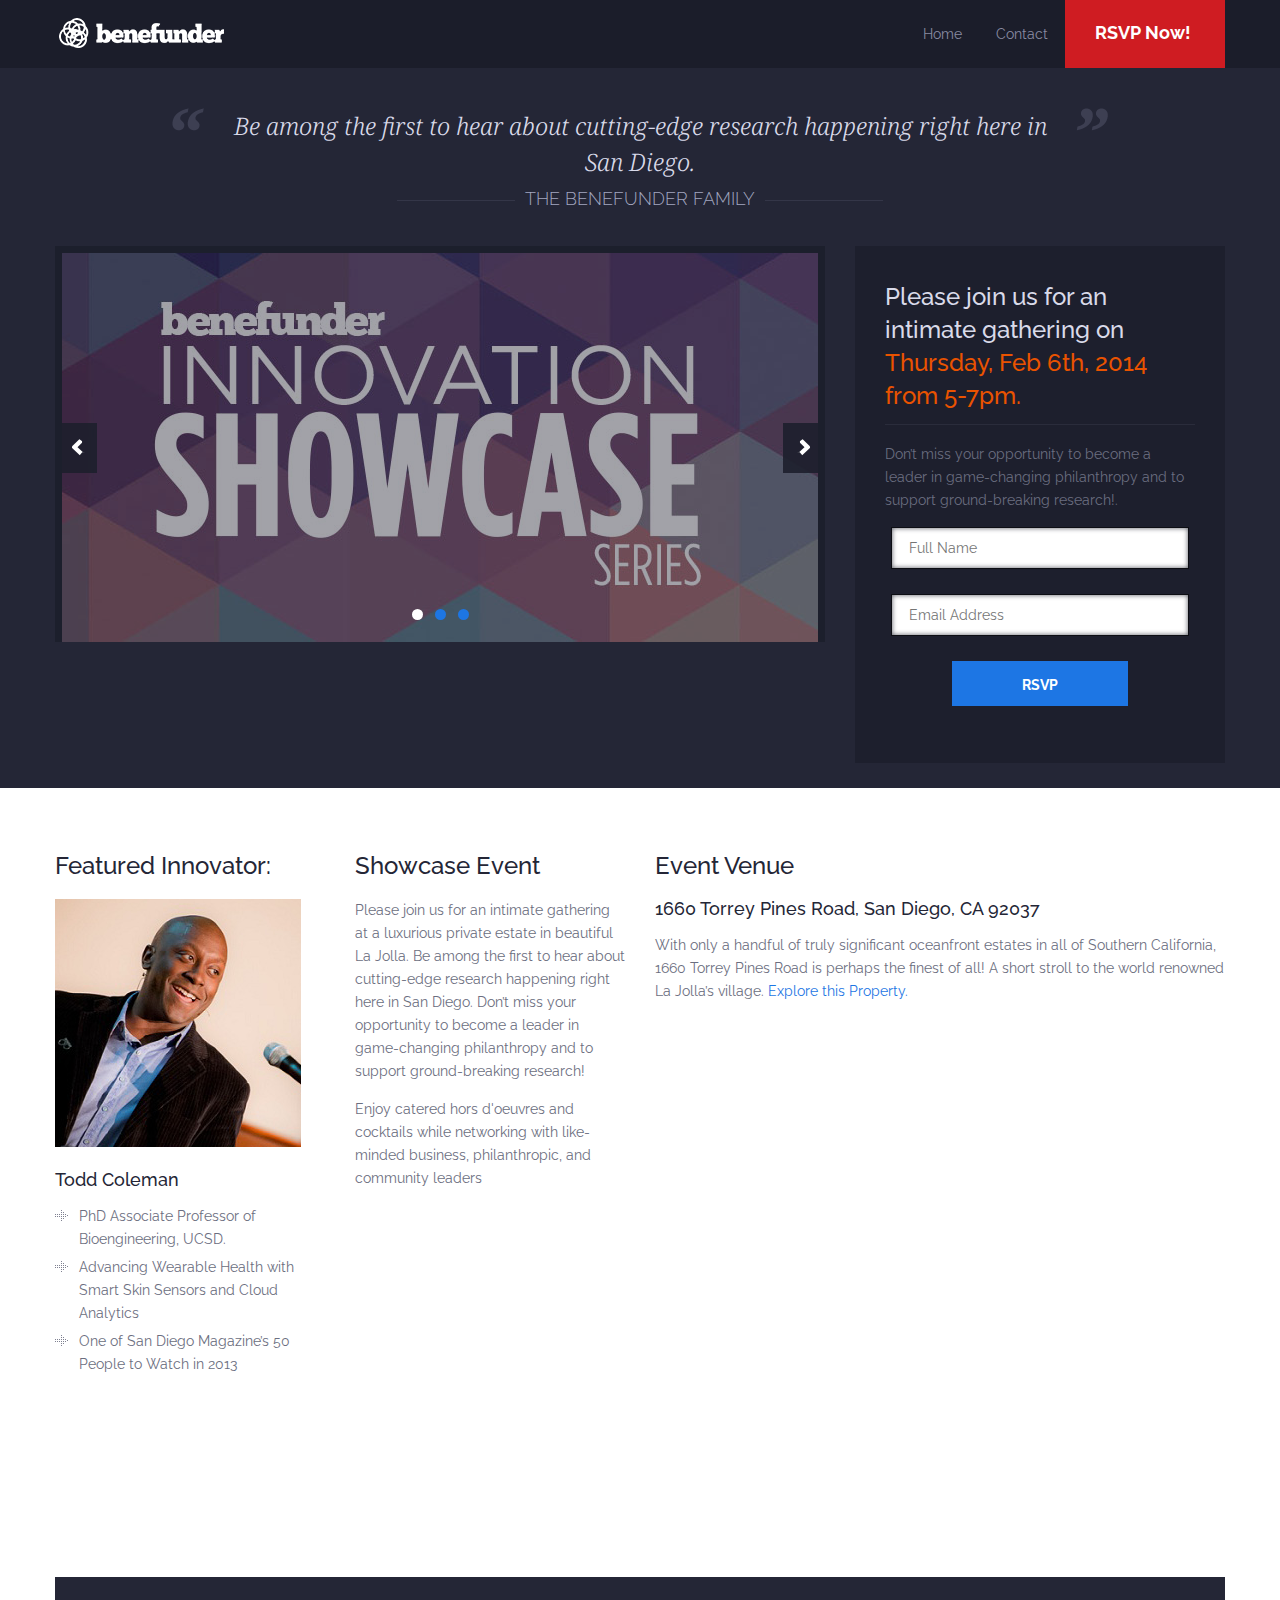
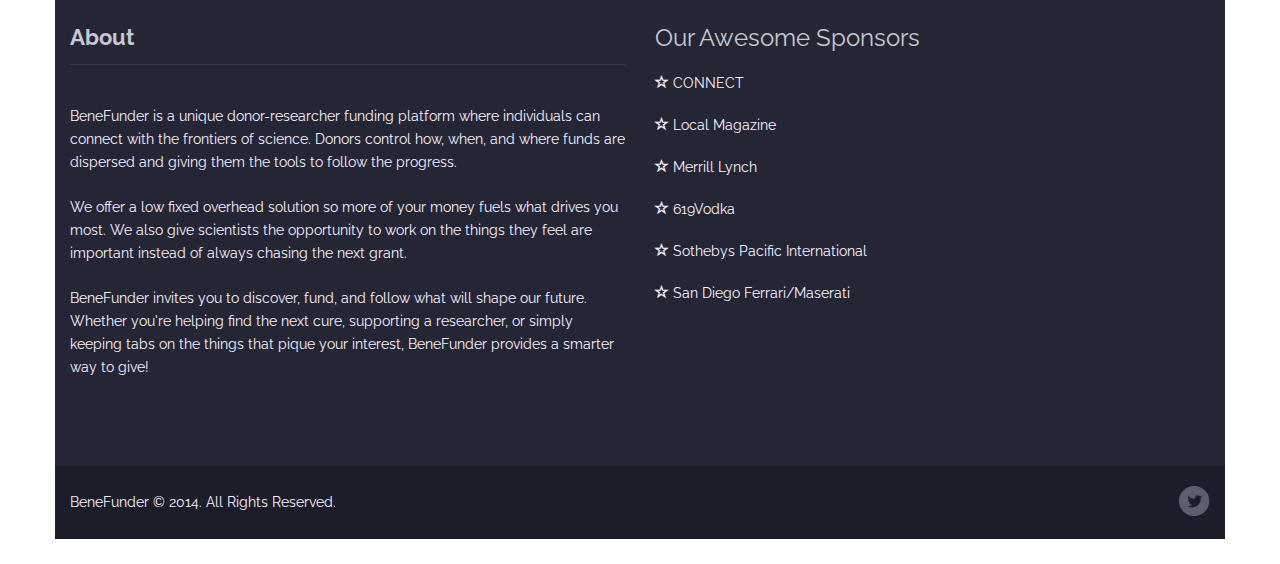
==== rsvp.html @ 26fd2d3f "1st version of Benefunder RSVP Site" ====
<!DOCTYPE html>
<!--[if lt IE 7]><html class="lt-ie9 lt-ie8 lt-ie7"> <![endif]-->
<!--[if IE 7]><html class="lt-ie9 lt-ie8"> <![endif]-->
<!--[if IE 8]> <html class="lt-ie9"> <![endif]-->
<!--[if gt IE 8]><!--> <html> <!--<![endif]-->
<head>
    <meta charset="utf-8">

    <title>Benefunder Events</title>

    <!-- Define a viewport to mobile devices to use - telling the browser to assume that the page is as wide as the device (width=device-width) and setting the initial page zoom level to be 1 (initial-scale=1.0) -->
    <meta name="viewport" content="width=device-width, initial-scale=1.0">

    <link rel="shortcut icon" href="images/favicon.png" />

    <!-- Google Web Font -->
    <link href='http://fonts.googleapis.com/css?family=Raleway' rel='stylesheet' type='text/css'>
    <link href='http://fonts.googleapis.com/css?family=Noto+Serif' rel='stylesheet' type='text/css'>

    <!-- Include the bootstrap stylesheet -->
    <!-- Please don't try to make any changes in bootstrap.css.You can use main.css for changes -->
    <link href="css/bootstrap.css" rel="stylesheet" media="all">

    <!-- Flexslider stylesheet -->
    <link href="js/flexslider/flexslider.css" rel="stylesheet" media="all">

    <!-- Pretty Photo stylesheet -->
    <link href="js/swipebox/swipebox.css" rel="stylesheet" media="all">

    <!-- Include the site main stylesheet -->
    <link href="css/main.css" rel="stylesheet" media="all">

    <!-- Include the site skin stylesheet -->
    <!-- Political press has 4 skins, but you can use only one of them -->
    <link href="css/skins/default.css" rel="stylesheet" media="all">

    <!--<link href="css/skins/dark-red.css" rel="stylesheet" media="all">
    <link href="css/skins/lighter-green.css" rel="stylesheet" media="all">
    <link href="css/skins/rich-blue.css" rel="stylesheet" media="all">-->


    <!-- HTML5 shim, for IE6-8 support of HTML5 elements -->
    <!--[if lt IE 9]>
    <script src="http://html5shim.googlecode.com/svn/trunk/html5.js"></script>
    <![endif]-->
</head>
<body>

<!--[if lt IE 7]>
<p class="chromeframe">You are using an <strong>outdated</strong> browser. Please <a href="http://browsehappy.com/">upgrade your browser</a> or <a href="http://www.google.com/chromeframe/?redirect=true">activate Google Chrome Frame</a> to improve your experience.</p>
<![endif]-->

<!-- Header Wrapper -->
<div class="header-wrapper">

    <!-- Start Header -->
    <header role="banner" class="header container">

        <div class="donate-now clearfix">
            <a target="_blank" title="Donate Now" href="#">RSVP Now!</a>
        </div>

        <!-- Start of Main Navigation -->
        <nav role="navigation" class="nav main-menu clearfix" id="nav">
            <div class="menu-main-menu-container">
                <ul class="clearfix" id="menu-main-menu">
                    <li class="current-menu-item current_page_item"><a href="index.html">Home</a></li>
                    <li><a href="contact.html">Contact</a></li>
                </ul>
            </div>
        </nav>

        <!-- End of Main Navigation -->

        <!-- Logo -->
        <div class="logo clearfix">
            <a href="index.html" title="Benefunder Events">
                <img alt="Benefunder" src="images/logo.png">
            </a>
        </div>

    </header><!-- End Header -->

</div><!-- End of header-wrapper -->

<!-- .header-bottom-wrapper -->
<div class="header-bottom-wrapper">
    <div class="container">

        <!-- .quote -->
        <div class="quote">
            <blockquote>
                <p>Be among the first to hear about cutting-edge research happening right here in San Diego.</p>
                <span class="author"><span class="line left"></span>The Benefunder Family<span class="line right"></span></span>
            </blockquote>
        </div>
        <!-- End of .quote -->

        <div class="row">
            <div class="col-lg-8 col-md-8 col-sm-12 home-flexslider variation-1">
                <!-- Slider -->
                <div class="flexslider">
                    <ul class="slides">

                        <li>
                            <a title="Innovation Showcase" href="#">
                                <img alt="Innovation Showcase Series" src="images/slide1.jpg" draggable="false">
                            </a>
                        </li>

                        <li>
                            <a title="Innovation Showcase" href="#">
                                <img alt="Innovation Showcase Event Speaker" src="images/slide2.jpg" draggable="false">
                            </a>
                        </li>

                        <li>
                            <a title="Innovation Showcased" href="#">
                                <img alt="Innovation Showcase Event Mixer" src="images/slide3.jpg" draggable="false">
                            </a>
                        </li>

                    </ul>

                </div><!-- End Slider -->
            </div>

            <div class="col-lg-4 col-md-4 col-sm-12 header-widget">

                <!-- wp-email-capture-widget -->
                <div class="wp-email-capture-widget">
                    <div class="slide_widget_inner">
                        <h3 class="title">Please join us for an intimate gathering on <span class="dateo"> Thursday, Feb 6th, 2014 from 5-7pm.</span></h3>
                        <div class="textwidget">
                            Don’t miss your opportunity to become a leader in game-changing philanthropy and to support ground-breaking research!.
                        </div>
                        <div class="wp-email-capture wp-email-capture-widget wp-email-capture-widget-worldwide" id="wp_email_capture">
                           <form class="contact-form" method="post" action="rsvp_form_handler.php">

							   <p>
		                           <input type="text" name="name" id="name" class="required" title="* Please provide your name" placeholder="Full Name">
		                           <input type="text" name="email" id="email" class="email required" title="* Please provide a valid email address" placeholder="Email Address">								   
		                           <input type="submit" value="RSVP" id="submit" class="pp-btn" name="submit">
		                           <input type="hidden" name="action" value="send_message">
		                           <input type="hidden" name="target" value="jchristopher@pushinginnovation.com">
                            </form>
						</p>
                        </div>
                    </div>
                </div><!-- eND OF .wp-email-capture-widget -->
            </div>
        </div>
    </div><!-- End of container -->
</div>

<!-- page-container -->
<div class="page-container container">

    <div class="row">
        <div class="col-lg-3 col-md-3 col-sm-3">
            <h3>Featured Innovator:</h3>
            <figure>
                <a title="Hello Todd!" href="#">
                    <img alt="todd_coleman"  src="images/todd.png">
                </a>
            </figure>
			<br>
		<h4>Todd Coleman</h4>	
            <div class="arrow-bullet-list">
                <ul>
                    <li>PhD Associate Professor of Bioengineering, UCSD.</li>
                    <li>Advancing Wearable Health with Smart Skin Sensors and Cloud Analytics</li>
                    <li>One of San Diego Magazine’s 50 People to Watch in 2013</li>
                </ul>
            </div>
        </div>

        <div class="col-lg-3 col-md-3 col-sm-3">
            <h3>Showcase Event</h3>
			<p>Please join us for an intimate gathering at a luxurious private estate in beautiful La Jolla. Be among the first to hear about cutting-edge research happening right here in San Diego. Don’t miss your opportunity to become a leader in game-changing philanthropy and to support ground-breaking research!</p>
            <p>Enjoy catered hors d'oeuvres and cocktails while networking with like-minded business, philanthropic, and community leaders</p>
        </div>

        <div class="col-lg-6 col-md-6 col-sm-6">
            <h3>Event Venue</h3>
			<h4>1660 Torrey Pines Road, San Diego, CA 92037</h4>
            <p>With only a handful of truly significant oceanfront estates in all of Southern California, 1660 Torrey Pines Road is perhaps the finest of all! A short stroll to the world renowned La Jolla’s village. <a title="1600TorreyPines" href="http://1660torreypinesroad.wordpress.com"> Explore this Property.</a></p>
			
<iframe src="https://www.google.com/maps/embed?pb=!1m14!1m8!1m3!1d3351.8617109800234!2d-117.26422600000001!3d32.848912999999996!3m2!1i1024!2i768!4f13.1!3m3!1m2!1s0x80dc01570ebc36a3%3A0xf17f5d5ecba01b36!2s1660+Torrey+Pines+Road%2C+San+Diego%2C+CA!5e0!3m2!1sen!2sus!4v1389993731850" width="600" height="450" frameborder="0" style="border:0"></iframe>
			
        </div>

    </div>




<!-- Footer -->
<footer role="contentinfo" class="footer">

    <div class="footer-top">

        <div class="container">

            <div class="row">

               <div class="col-lg-6 col-md-6 col-sm-6">

                    <!-- widget -->
                    <section class="widget widget_text" id="text-2">
                        <h3 class="title">About</h3>
                        <div class="textwidget">
                            <p>BeneFunder is a unique donor-researcher funding platform where individuals can connect with the frontiers of science. Donors control how, when, and where funds are dispersed and giving them the tools to follow the progress.</p>
<p>We offer a low fixed overhead solution so more of your money fuels what drives you most. We also give scientists the opportunity to work on the things they feel are important instead of always chasing the next grant.</p>
<p>BeneFunder invites you to discover, fund, and follow what will shape our future. Whether you're helping find the next cure, supporting a researcher, or simply keeping tabs on the things that pique your interest, BeneFunder provides a smarter way to give!</p>
                        </div>
                    </section>
                    <!-- End of .widget -->

                </div>
				
                <div class="col-lg-6 col-md-6 col-sm-6">
              <h3>Our Awesome Sponsors</h3>
                    <ul>
						<li class="spon"><span class="glyphicon glyphicon-star-empty"></span>&nbsp;CONNECT</li>
						<li class="spon"><span class="glyphicon glyphicon-star-empty"></span>&nbsp;Local Magazine</li>
						<li class="spon"><span class="glyphicon glyphicon-star-empty"></span>&nbsp;Merrill Lynch</li>
						<li class="spon"><span class="glyphicon glyphicon-star-empty"></span>&nbsp;619Vodka</li>
						<li class="spon"><span class="glyphicon glyphicon-star-empty"></span>&nbsp;Sothebys Pacific International</li>
						<li class="spon"><span class="glyphicon glyphicon-star-empty"></span>&nbsp;San Diego Ferrari/Maserati</li>
					</ul>
                </div>

 

            </div>

        </div>

    </div><!-- End of .footer-top -->

    <!-- footer-bottom -->
    <div class="footer-bottom">
        <div class="container">

                   <p class="copyright">BeneFunder &copy; 2014. All Rights Reserved.</p>

            <!-- Social Navigation -->
            <ul class="social-nav clearfix">
                <li class="twitter"><a href="#" target="_blank"></a></li>
            </ul>

        </div>
    </div><!-- End of .footer-bottom -->

</footer>
<!-- End of Footer -->

<!-- Respond.js to add IE8 support for media queries -->
<!--[if lt IE 9]>
<script src="js/respond.min.js"></script>
<![endif]-->

<script src="js/jquery.min.js"></script>
<script src="js/flexslider/jquery.flexslider-min.js"></script>
<script src="js/swipebox/jquery.swipebox.min.js"></script>
<script src="js/isotope/jquery.isotope.min.js"></script>
<script src="js/jquery.jcarousel.min.js"></script>
<script src="js/jquery.cycle2.min.js"></script>
<script src="js/jquery.validate.min.js"></script>
<script src="js/jquery.form.js"></script>
<script src="js/responsive-nav.min.js"></script>
<script src="js/bootstrap.min.js"></script>
<script src="js/jquery-twitterFetcher.js"></script>
<script src="js/custom.js"></script>




</body>

</html>
---- js/swipebox/swipebox.css ----
html.swipebox {
  overflow: hidden!important;
}

#swipebox-overlay img {
  border: none!important;
}

#swipebox-overlay {
  width: 100%;
  height: 100%;
  position: fixed;
  top: 0;
  left: 0;
  z-index: 99999!important;
  overflow: hidden;
  -webkit-user-select: none;
  -moz-user-select: none;
  user-select: none;
}

#swipebox-slider {
  height: 100%;
  left: 0;
  top: 0;
  width: 100%;
  white-space: nowrap;
  position: absolute;
  display: none;
}

#swipebox-slider .slide {
  background: url("img/loader.gif") no-repeat center center;
  height: 100%;
  width: 100%;
  line-height: 1px;
  text-align: center;
  display: inline-block;
}

#swipebox-slider .slide:before {
  content: "";
  display: inline-block;
  height: 50%;
  width: 1px;
  margin-right: -1px;
}

#swipebox-slider .slide img,
#swipebox-slider .slide .swipebox-video-container {
  display: inline-block;
  max-height: 100%;
  max-width: 100%;
  margin: 0;
  padding: 0;
  width: auto;
  height: auto;
  vertical-align: middle;
}

#swipebox-slider .slide .swipebox-video-container {
  background:none;
  max-width: 1140px;
  max-height: 100%;
  width: 100%;
  padding:5%;
  box-sizing: border-box;
  -webkit-box-sizing: border-box;
  -moz-box-sizing: border-box;
}


#swipebox-slider .slide .swipebox-video-container .swipebox-video{
  width: 100%;
  height: 0;
  padding-bottom: 56.25%;
  overflow: hidden;
  position: relative;
}

#swipebox-slider .slide .swipebox-video-container .swipebox-video iframe{
  width: 100%!important; 
  height: 100%!important;
  position: absolute;
  top: 0; left: 0;
}

#swipebox-action, #swipebox-caption {
  position: absolute;
  left: 0;
  z-index: 999;
  height: 50px;
  width: 100%;
}

#swipebox-action {
  bottom: -50px;
}
#swipebox-action.visible-bars {
  bottom: 0;
}

#swipebox-action.force-visible-bars {
  bottom: 0!important;
}

#swipebox-caption {
  top: -50px;
  text-align: center;
}
#swipebox-caption.visible-bars {
  top: 0;
}

#swipebox-caption.force-visible-bars {
  top: 0!important;
}

#swipebox-action #swipebox-prev, #swipebox-action #swipebox-next,
#swipebox-action #swipebox-close {
  background-image: url("img/icons.png");
  background-repeat: no-repeat;
  border: none!important;
  text-decoration: none!important;
  cursor: pointer;
  position: absolute;
  width: 50px;
  height: 50px;
  top: 0;
}

#swipebox-action #swipebox-close {
  background-position: 15px 12px;
  left: 40px;
}

#swipebox-action #swipebox-prev {
  background-position: -32px 13px;
  right: 100px;
}

#swipebox-action #swipebox-next {
  background-position: -78px 13px;
  right: 40px;
}

#swipebox-action #swipebox-prev.disabled,
#swipebox-action #swipebox-next.disabled {
  filter: progid:DXImageTransform.Microsoft.Alpha(Opacity=30);
  opacity: 0.3;
}

#swipebox-slider.rightSpring {
  -moz-animation: rightSpring 0.3s;
  -webkit-animation: rightSpring 0.3s;
}

#swipebox-slider.leftSpring {
  -moz-animation: leftSpring 0.3s;
  -webkit-animation: leftSpring 0.3s;
}

@-moz-keyframes rightSpring {
  0% {
    margin-left: 0px;
  }

  50% {
    margin-left: -30px;
  }

  100% {
    margin-left: 0px;
  }
}

@-moz-keyframes leftSpring {
  0% {
    margin-left: 0px;
  }

  50% {
    margin-left: 30px;
  }

  100% {
    margin-left: 0px;
  }
}

@-webkit-keyframes rightSpring {
  0% {
    margin-left: 0px;
  }

  50% {
    margin-left: -30px;
  }

  100% {
    margin-left: 0px;
  }
}

@-webkit-keyframes leftSpring {
  0% {
    margin-left: 0px;
  }

  50% {
    margin-left: 30px;
  }

  100% {
    margin-left: 0px;
  }
}

@media screen and (max-width: 800px) {
  #swipebox-action #swipebox-close {
    left: 0;
  }

  #swipebox-action #swipebox-prev {
    right: 60px;
  }

  #swipebox-action #swipebox-next {
    right: 0;
  }
}


/* Skin 
--------------------------*/
#swipebox-overlay {
  background: #0d0d0d;
}

#swipebox-action, #swipebox-caption {
  text-shadow: 1px 1px 1px black;
  background-color: #0d0d0d;
  background-image: -webkit-gradient(linear, 50% 0%, 50% 100%, color-stop(0%, #0d0d0d), color-stop(100%, #000000));
  background-image: -webkit-linear-gradient(#0d0d0d, #000000);
  background-image: -moz-linear-gradient(#0d0d0d, #000000);
  background-image: -o-linear-gradient(#0d0d0d, #000000);
  background-image: linear-gradient(#0d0d0d, #000000);
  filter: progid:DXImageTransform.Microsoft.Alpha(Opacity=95);
  opacity: 0.95;
}

#swipebox-action {
  border-top: 1px solid rgba(255, 255, 255, 0.2);
}

#swipebox-caption {
  border-bottom: 1px solid rgba(255, 255, 255, 0.2);
  color: white!important;
  font-size: 15px;
  line-height: 43px;
  font-family: Helvetica, Arial, sans-serif;
}
---- css/main.css ----
p.msg2u {
 color: #FAE607;
 font-weight: 200;
}


.selection_color {
  background: #1d76e4;
  color: #ffffff;
  text-shadow: none;
}
::-moz-selection {
  background: #1d76e4;
  color: #ffffff;
  text-shadow: none;
}
::selection {
  background: #1d76e4;
  color: #ffffff;
  text-shadow: none;
}
body {
  line-height: 23px;
  color: #6b6e80;
}
h1,
h2,
h3,
h4,
h5,
h6 {
  color: #242636;
  margin-top: 0;
}
h1 a,
h2 a,
h3 a,
h4 a,
h5 a,
h6 a {
  color: #242636;
}
h1 a:hover,
h2 a:hover,
h3 a:hover,
h4 a:hover,
h5 a:hover,
h6 a:hover {
  color: #1d76e4;
}
h1 span,
h2 span,
h3 span,
h4 span,
h5 span,
h6 span {
  color: #EA5300;
}
h1,
h2,
h3 {
  margin-bottom: 20px;
}
h4,
h5,
h6 {
  margin-bottom: 15px;
}
a {
  color: #1d76e4;
  text-decoration: none;
}
a:hover {
  text-decoration: none;
  color: #242636;
}
a:focus {
  outline: none;
}
ul,
ol {
  list-style: none;
  margin: 0;
  padding: 0;
}
p {
  margin-bottom: 15px;
}
/*-----------------------------------------------------------------------------------*/
/*  =WordPress Core
/*-----------------------------------------------------------------------------------*/
.alignnone {
  margin: 5px 20px 20px 0;
}
.aligncenter,
div.aligncenter {
  display: block;
  margin: 5px auto 5px auto;
}
.alignright {
  float: right;
  margin: 5px 0 20px 20px;
}
.alignleft {
  float: left;
  margin: 5px 20px 20px 0;
}
.aligncenter {
  display: block;
  margin: 5px auto 5px auto;
}
a img.alignright {
  float: right;
  margin: 5px 0 20px 20px;
}
a img.alignnone {
  margin: 5px 20px 20px 0;
}
a img.alignleft {
  float: left;
  margin: 5px 20px 20px 0;
}
a img.aligncenter {
  display: block;
  margin-left: auto;
  margin-right: auto;
}
.wp-caption {
  background: none;
  border: none;
  max-width: 96%;
  /* Image does not overflow the content area */

  padding: 0px;
  text-align: center;
}
.gallery-caption {
  font-size: 11px;
  line-height: 18px;
  padding: 5px 0;
}
.wp-caption.alignnone {
  margin: 5px 20px 20px 0;
}
.wp-caption.alignleft {
  margin: 5px 20px 20px 0;
}
.wp-caption.alignright {
  margin: 5px 0 20px 20px;
}
.wp-caption img {
  border: 0 none;
  height: auto;
  margin: 0;
  max-width: 98.5%;
  padding: 0;
  width: auto;
}
.wp-caption p.wp-caption-text {
  font-size: 12px;
  line-height: 18px;
  margin: 0;
  padding: 10px 8px;
}
.alert-wrapper {
  margin-bottom: 80px;
}
/*-----------------------------------------------------------------------------------*/
/*  wp Gallery
/*-----------------------------------------------------------------------------------*/
article #gallery-1 {
  margin-left: -15px;
  margin-right: -15px;
}
.gallery dl.gallery-item {
  padding-top: 0;
  padding-bottom: 0;
}
.gallery dl.gallery-item dt.gallery-icon {
  padding: 0;
}
.gallery dl.gallery-item dt.gallery-icon img {
  padding: 8px;
  border: none !important;
}
.gallery dl.gallery-item dd.gallery-caption {
  padding: 10px 0;
  text-align: justify;
}
.container-box-sizing .container {
  -webkit-box-sizing: content-box;
  -moz-box-sizing: content-box;
  box-sizing: content-box;
}
.pp-transition {
  -webkit-transition: all 500ms cubic-bezier(0.23, 1, 0.32, 1);
  -moz-transition: all 500ms cubic-bezier(0.23, 1, 0.32, 1);
  -ms-transition: all 500ms cubic-bezier(0.23, 1, 0.32, 1);
  -o-transition: all 500ms cubic-bezier(0.23, 1, 0.32, 1);
  transition: all 500ms cubic-bezier(0.23, 1, 0.32, 1);
  /* easeOutQuint */

  -webkit-transition-timing-function: cubic-bezier(0.23, 1, 0.32, 1);
  -moz-transition-timing-function: cubic-bezier(0.23, 1, 0.32, 1);
  -ms-transition-timing-function: cubic-bezier(0.23, 1, 0.32, 1);
  -o-transition-timing-function: cubic-bezier(0.23, 1, 0.32, 1);
  transition-timing-function: cubic-bezier(0.23, 1, 0.32, 1);
  /* easeOutQuint */

}
/*-----------------------------------------------------------------------------------*/
/*  Transition Effect
/*-----------------------------------------------------------------------------------*/
.pp-btn,
.trail-event-info .map-frame,
.main-menu ul li a,
.blog-items figure img,
.hentry img,
.gallery-item figure,
.donate-now a,
.home-flexslider .flex-direction-nav li a,
.wp-email-capture-widget input[type="submit"],
.sidebar figure img,
.listing-slider,
.listing-slider .flex-control-paging li a,
.flex-direction-nav a,
.post-video {
  -webkit-transition: all 500ms cubic-bezier(0.23, 1, 0.32, 1);
  -moz-transition: all 500ms cubic-bezier(0.23, 1, 0.32, 1);
  -ms-transition: all 500ms cubic-bezier(0.23, 1, 0.32, 1);
  -o-transition: all 500ms cubic-bezier(0.23, 1, 0.32, 1);
  transition: all 500ms cubic-bezier(0.23, 1, 0.32, 1);
  /* easeOutQuint */

  -webkit-transition-timing-function: cubic-bezier(0.23, 1, 0.32, 1);
  -moz-transition-timing-function: cubic-bezier(0.23, 1, 0.32, 1);
  -ms-transition-timing-function: cubic-bezier(0.23, 1, 0.32, 1);
  -o-transition-timing-function: cubic-bezier(0.23, 1, 0.32, 1);
  transition-timing-function: cubic-bezier(0.23, 1, 0.32, 1);
  /* easeOutQuint */

}
/*-----------------------------------------------------------------------------------*/
/*  Frame Color
/*-----------------------------------------------------------------------------------*/
.trail-event-info .map-frame,
img.candidate-image,
.hentry img,
.gallery-item figure,
.sidebar figure img,
.listing-slider,
.post-video {

}
.trail-event-info .map-frame:hover,
img.candidate-image:hover,
.hentry img:hover,
.gallery-item figure:hover,
.sidebar figure img:hover,
.listing-slider:hover,
.post-video:hover {
  background-color: #dfe0ea;
}
.blog-items figure img {
  background-color: #ffffff;
   width: 100%;
}
.blog-items figure img:hover {
  background-color: #c0c3d6;
}
/*-----------------------------------------------------------------------------------*/
/*  Pagination
/*-----------------------------------------------------------------------------------*/
.paginate-links,
.page-nav-btns,
.pages-nav,
.pagination {
  width: 100%;
  margin: 25px 0 0;
  text-align: center;
}
.paginate-links span,
.page-nav-btns span,
.pages-nav span,
.pagination span,
.paginate-links a,
.page-nav-btns a,
.pages-nav a,
.pagination a {
  display: inline-block;
  padding: 4px 12px;
  margin: 0 0 4px;
  background-color: #dbdde8;
  color: #9799a5;
}
.paginate-links span.current,
.page-nav-btns span.current,
.pages-nav span.current,
.pagination span.current,
.paginate-links a.current,
.page-nav-btns a.current,
.pages-nav a.current,
.pagination a.current,
.paginate-links span:hover,
.page-nav-btns span:hover,
.pages-nav span:hover,
.pagination span:hover,
.paginate-links a:hover,
.page-nav-btns a:hover,
.pages-nav a:hover,
.pagination a:hover {
  background-color: #1d76e4;
  color: #ffffff;
}
.page-nav-btns {
  text-align: left;
}
.page-nav-btns a {
  padding-top: 8px;
  padding-bottom: 8px;
}
/*-----------------------------------------------------------------------------------*/
/* Theme Buttons
/*-----------------------------------------------------------------------------------*/
.pp-btn {
  display: inline-block;
  padding: 8px 16px;
  color: #ffffff;
  font-size: 14px;
  font-family: 'Raleway', "Helvetica Neue", Helvetica, Arial, sans-serif;
  background-color: #1d76e4;
  border: none;
}
.pp-btn:hover,
.pp-btn.current {
  background-color: #242636;
  color: #ffffff;
}
.pp-btn:focus {
  outline: none;
}
.pp-btn.xs {
  padding: 5px 10px;
  font-size: 12px;
}
.pp-btn.sm {
  padding: 7px 13px;
  font-size: 14px;
}
.pp-btn.lg {
  padding: 12px 32px;
  font-size: 14px;
}
.pp-btn.grey {
  background-color: #aeadad;
}
.pp-btn.grey:hover {
  background-color: #626060;
}
.pp-btn.orange {
  background-color: #ec894d;
}
.pp-btn.orange:hover {
  background-color: #91400f;
}
input[type="password"],
input[type="text"],
textarea {
  height: 39px;
  padding-left: 10px;
  padding-right: 10px;
  border: 1px solid #dcdcdc;
}
input[type="password"]:focus,
input[type="text"]:focus,
textarea:focus {
  outline: none;
}
input[type="submit"] {
  -webkit-transition: all 500ms cubic-bezier(0.23, 1, 0.32, 1);
  -moz-transition: all 500ms cubic-bezier(0.23, 1, 0.32, 1);
  -ms-transition: all 500ms cubic-bezier(0.23, 1, 0.32, 1);
  -o-transition: all 500ms cubic-bezier(0.23, 1, 0.32, 1);
  transition: all 500ms cubic-bezier(0.23, 1, 0.32, 1);
  /* easeOutQuint */

  -webkit-transition-timing-function: cubic-bezier(0.23, 1, 0.32, 1);
  -moz-transition-timing-function: cubic-bezier(0.23, 1, 0.32, 1);
  -ms-transition-timing-function: cubic-bezier(0.23, 1, 0.32, 1);
  -o-transition-timing-function: cubic-bezier(0.23, 1, 0.32, 1);
  transition-timing-function: cubic-bezier(0.23, 1, 0.32, 1);
  /* easeOutQuint */

  display: inline-block;
  padding: 8px 16px;
  color: #ffffff;
  font-size: 14px;
  font-family: 'Raleway', "Helvetica Neue", Helvetica, Arial, sans-serif;
  background-color: #1d76e4;
  border: none;
}
input[type="submit"]:hover,
input[type="submit"].current {
  background-color: #242636;
  color: #ffffff;
}
input[type="submit"]:focus {
  outline: none;
}
/*-----------------------------------------------------------------------------------*/
/*  Widgets
/*-----------------------------------------------------------------------------------*/
.sidebar .widget .title + p {
  margin: -20px 0 30px;
}
.sidebar .widget .title + ul {
  margin-top: -10px;
}
.sidebar .widget ul li {
  background: url(../images/widget-list-bullet.png) no-repeat 7px 17px;
  border-bottom: 1px solid #dedede;
  padding: 11px 0 10px 20px;
}
.sidebar .widget ul li a {
  color: #242636;
}
.sidebar .widget ul li a:hover {
  color: #1d76e4;
}
.sidebar .widget ul li ul {
  padding: 11px 0 0 25px;
}
.sidebar .widget ul li ul li:first-child {
  padding-top: 11px;
  border-top: 1px solid #dedede;
}
.sidebar .widget ul li ul li:last-child {
  border-bottom: 0;
  padding-bottom: 0;
}
.widget {
  margin-bottom: 42px;
}
.widget .title {
  margin-bottom: 30px;
}
.widget ul {
  list-style: none;
  margin: 0;
}
.widget ul li {
  color: #242636;
}
.widget ul li ul li:last-child {
  border-bottom: 0;
  padding-bottom: 0;
}
.widget .listing-slider ul li {
  border: none;
  background-image: none;
  padding: 0;
}
.widget span,
.widget time {
  color: #9394a3;
}
.widget .author {
  color: #1d76e4;
}
.widget .author:hover {
  color: #242636;
}
/* Display Tweets Widget */
.widget_displaytweetswidget p {
  margin-top: 0 !important;
  margin-bottom: 25px;
  padding: 0 0 25px;
  border-bottom: 1px solid #dedede;
}
.widget_displaytweetswidget p .small {
  font-size: 14px;
  color: #1d76e4;
}
/* Search Form Widget */
.searchform {
  overflow: hidden;
}
.searchform #s,
.searchform #searchsubmit {
  height: 42px;
}
.searchform #s {
  float: left;
  width: 62%;
  padding: 10px 13px 10px;
  line-height: normal;
}





.searchform .screen-reader-text {
  display: none;
}
.searchform #searchsubmit {
  -webkit-transition: all 500ms cubic-bezier(0.23, 1, 0.32, 1);
  -moz-transition: all 500ms cubic-bezier(0.23, 1, 0.32, 1);
  -ms-transition: all 500ms cubic-bezier(0.23, 1, 0.32, 1);
  -o-transition: all 500ms cubic-bezier(0.23, 1, 0.32, 1);
  transition: all 500ms cubic-bezier(0.23, 1, 0.32, 1);
  /* easeOutQuint */

  -webkit-transition-timing-function: cubic-bezier(0.23, 1, 0.32, 1);
  -moz-transition-timing-function: cubic-bezier(0.23, 1, 0.32, 1);
  -ms-transition-timing-function: cubic-bezier(0.23, 1, 0.32, 1);
  -o-transition-timing-function: cubic-bezier(0.23, 1, 0.32, 1);
  transition-timing-function: cubic-bezier(0.23, 1, 0.32, 1);
  /* easeOutQuint */

  display: inline-block;
  padding: 8px 16px;
  color: #ffffff;
  font-size: 14px;
  font-family: 'Raleway', "Helvetica Neue", Helvetica, Arial, sans-serif;
  background-color: #1d76e4;
  border: none;
  float: right;
  width: 35.8%;
}
.searchform #searchsubmit:hover,
.searchform #searchsubmit.current {
  background-color: #242636;
  color: #ffffff;
}
.searchform #searchsubmit:focus {
  outline: none;
}
/* Events Widget */
.widget.events ul {
  margin-bottom: 22px;
}
.widget.events ul li {
  overflow: hidden;
  margin-bottom: 17px;
  padding: 0 0 17px ;
  border-bottom: 1px solid #e8e9ef;
  background-image: none;
}
.widget.events ul li:last-child {
  border-bottom: none;
}
.widget.events ul li h5 {
  margin: 0 0 4px;
  line-height: 20px;
}
.widget.events figure {
  float: left;
}
.widget.events figure img {
  width: 64px;
  height: 64px;
}
/* About Widget */
.widget.about h5 {
  margin: 0 0 22px;
  line-height: 20px;
}
.widget.about h5 a {
  font-size: 18px;
}
.widget.about h5 span {
  display: block;
  color: #afb1be;
  font-size: 12px;
  margin-top: 5px;
}
.widget.about figure {
  float: left;
  margin: 0 16px 13px 0;
}
.widget.about .detail {
  margin: 0 0 25px;
}
.widget.about .detail p {
  margin-bottom: 16px;
}
/* Testimonial Widget */
.testimonial-widget .top-quotes,
.testimonial-widget .bottom-quotes {
  height: 50px;
}
.testimonial-widget .top-quotes {
  background: url('../images/icon-quote-open-widget.png') 15px 17px no-repeat;
}
.testimonial-widget .bottom-quotes {
  background: url('../images/icon-quote-close-widget.png') 94% 0 no-repeat;
}
.testimonial-widget blockquote {
  margin: 0;
  padding: 0 ;
  border: 0;
  background-color: #f6f6f6;
}
.testimonial-widget blockquote p {
  font-size: 14px;
  line-height: 23px;
  padding: 0 35px;
}
.testimonial-widget blockquote strong {
  color: #242636;
  font-size: 14px;
  margin-left: 10px;
}
.footer .testimonial-widget {
  padding-bottom: 17px ;
}
/* Tabbed Widget */
.widget .tabbed .tabs {
  margin: 0;
  padding: 0;
}
.widget .tabbed .tabs li {
  float: left;
  margin: 0;
  padding: 0;
  list-style: none;
  padding: 14px 1px 10px;
  width: 31%;
  color: #717484;
  text-align: center;
  cursor: pointer;
  background-color: #f1f1f3;
  border-top: 1px solid #e2e2e9;
  border-left: 1px solid #e2e2e9;
  border-bottom: none;
  background-image: none;
}
.widget .tabbed .tabs li:last-child {
  border-right: 1px solid #e2e2e9;
}
.widget .tabbed .tabs li:hover,
.widget .tabbed .tabs li.current {
  color: #242636;
  background-color: #ffffff;
}
.widget .tabbed .tabs li.current {
  border-top: 3px solid #1d76e4;
  margin-bottom: -2px;
  padding-top: 13px;
}
.widget .tabbed .block {
  margin: 0;
  display: none;
}
.widget .tabbed .block.current {
  display: block;
  border: 1px solid #e2e2e9;
  padding: 25px 20px 0;
}
.widget .tabbed .widget-list li {
  margin: 0;
  padding: 0;
  list-style: none;
  background: none;
  overflow: hidden;
  margin-bottom: 20px;
  padding-bottom: 15px;
  border-bottom: 1px solid #e8e9ef;
}
.widget .tabbed .widget-list li:last-child {
  border-bottom: none;
}
.widget .tabbed .widget-list li h5 {
  margin: 0 0 4px;
  line-height: 20px;
}
.widget .tabbed .widget-list li figure {
  float: left;
}
.widget .tabbed .widget-list li figure img {
  width: 64px;
  height: 64px;
}
/* Wp Email Capture Widget */
.header-widget .wp-email-capture-widget .slide_widget_inner {
  background-color: #1d1f2c;
  background-color: rgba(29, 31, 44, 0.9);
  min-height: 332px;
  height: auto !important;
  height: 332px;
}
.header-widget .wp-email-capture-widget .wp-email-capture-label.wp-email-capture-name-label,
.header-widget .wp-email-capture-widget .wp-email-capture-label.wp-email-capture-email-label {
  display: block;
}
.header-widget .wp-email-capture-widget input.error {
  border-color: red ;
  -webkit-box-shadow: inset 0 0 5px red;
  -moz-box-shadow: inset 0 0 5px red;
  box-shadow: inset 0 0 5px red;
}
.wp-email-capture-widget label.error {
  display: none !important;
}
.wp-email-capture-widget form {
  margin-bottom: 0;
  padding: 0 6px;
}
.wp-email-capture-widget .slide_widget_inner {
  padding: 14px 20px 0;
}
.wp-email-capture-widget .title {
  font-size: 20px;
  color: #d9dae9;
  border-bottom: 1px solid #2a2c3b;
  padding-bottom: 12px;
  margin-top: 10px ;
  margin-bottom: 10px;
  line-height: 28px;
}
.wp-email-capture-widget p,
.wp-email-capture-widget .textwidget {
  color: FDF3FF;
  font-size: 14px;
  margin-bottom: 15px;
}
.wp-email-capture-widget input[type="text"] {
  color: #a3a4b2;
  padding: 0 17px;
  height: 38px;
  width: 100%;
  font-size: 14px;
  border: 1px solid #0d0e14 ;
  -webkit-box-shadow: inset 0 0 5px rgba(29, 31, 44, 0.75);
  -moz-box-shadow: inset 0 0 5px rgba(29, 31, 44, 0.75);
  box-shadow: inset 0 0 5px rgba(29, 31, 44, 0.75);
  margin-bottom: 20px;
}
.wp-email-capture-widget input[type="submit"] {
  border: none;
  background-color: #1d76e4;
  color: #ffffff;
  font-size: 14px;
  font-weight: bold;
  margin: 0 auto;
  padding: 14px 14px 11px;
  -webkit-padding-before: 13px;
  -webkit-padding-after: 9px;
  display: block;
  width: 59%;
}
.wp-email-capture-widget input[type="submit"]:hover {
  background-color: #030d19;
}
.sidebar .wp-email-capture-widget form,
.sidebar .wp-email-capture-widget .slide_widget_inner {
  padding: 0;
}
.sidebar .wp-email-capture-widget .title {
  border-color: #DCDCDC;
  color: #242636;
}
.sidebar .wp-email-capture-widget input[type="text"] {
  border-color: #DCDCDC ;
  box-shadow: none;
}
/* Wp Calendar Widget */
#wp-calendar {
  width: 100%;
}
#wp-calendar caption {
  margin: 11px 0 30px;
  text-align: left;
  font-size: 24px;
  line-height: 30px;
  color: #242636;
  font-weight: 500;
}
#wp-calendar thead th {
  color: #ffffff;
  border: 1px solid #DCDCDC;
  text-align: center;
  padding: 10px  4px;
  background: #242636;
}
#wp-calendar tbody {
  color: #ffffff;
}
#wp-calendar tbody td {
  background: #1d76e4;
  border: 1px solid #ffffff;
  text-align: center;
  padding: 10px  4px;
}
#wp-calendar tbody td#today,
#wp-calendar tbody td:hover {
  background: #242636;
}
#wp-calendar tbody td a {
  color: #ffffff;
}
#wp-calendar tbody .pad {
  background: none;
}
.footer #wp-calendar caption {
  color: #c8c9d0;
}
.footer #wp-calendar thead th {
  border-color: #36384C;
}
.footer #wp-calendar tbody td {
  border-color: #36384C;
}
/* Tag Cloud Widget */
.widget .tagcloud {
  overflow: hidden;
}
.widget .tagcloud a {
  display: block;
  float: left;
  padding: 7px 15px;
  color: #ffffff;
  background-color: #1d76e4;
  font-size: 14px;
  margin: 1px;
  text-decoration: none;
}
.widget .tagcloud a:hover {
  background: #242636;
}
/*-----------------------------------------------------------------------------------*/
/*  Layouts
/*-----------------------------------------------------------------------------------*/
.page-container {
  padding: 65px 0 0;
  margin-bottom: 25px;
}
.main figure {
  margin: 0;
}
.sidebar figure {
  margin: 0 13px 0 0;
}
.sidebar figure img {
  padding: 3px;
}
/*-----------------------------------------------------------------------------------*/
/*  Header
/*-----------------------------------------------------------------------------------*/
.header-bottom-wrapper {
  background: url("../images/world-map.png") #242636 no-repeat center top;
  padding-top: 40px;
  padding-bottom: 25px;
}
.header-bottom-wrapper .container {
  -webkit-box-sizing: content-box;
  -moz-box-sizing: content-box;
  box-sizing: content-box;
}
.header-wrapper {
  background-color: #1b1d2a;
}
.header.container {
  padding: 0;
  position: relative;
}
/*-----------------------------------------------------------------------------------*/
/*  Logo
/*-----------------------------------------------------------------------------------*/
.logo {
  float: left;
  margin-top: 3px;
  text-align: center;
}
.logo a,
.logo img {
  display: inline-block;
  max-width: 100%;
}
.logo h2 {
  margin: 15px  0;
  font-size: 30px;
  line-height: 30px;
  font-weight: normal;
}
.logo h2 a {
  color: #ffffff;
  text-decoration: none;
}
/*-----------------------------------------------------------------------------------*/
/*  Tag line
/*-----------------------------------------------------------------------------------*/
.tag-line {
  text-align: center;
  display: block;
}
/*-----------------------------------------------------------------------------------*/
/*  Donate Now btn
/*-----------------------------------------------------------------------------------*/
.donate-now {
  float: right;
  text-align: center;
}
.donate-now a {
  display: inline-block;
  font-size: 18px;
  line-height: 24px;
  font-weight: bold;
  color: #ffffff;
  background-color: #cf1c22 ;
  padding: 21px 24px 23px 20px;
}
.donate-now a:hover {
  color: #ffffff;
  background-color: #b9191e;
}
/*-----------------------------------------------------------------------------------*/
/*  Main Nav
/*-----------------------------------------------------------------------------------*/
.main-menu {
  float: right;
}
.main-menu ul {
  list-style: none;
  padding: 0;
  margin: 0;
}
.main-menu ul li {
  float: left;
  position: relative;
  margin: 0;
  padding: 0;
}
.main-menu ul li:hover > a {
  color: #ffffff;
  background-color: #0f101a;
}
.main-menu ul li:hover > ul {
  display: block;
}
.main-menu ul li a {
  display: inline-block;
  font-size: 14px;
  color: #898ba2;
  text-decoration: none;
  margin: 0 ;
  padding: 23px 15px 22px;
}
.main-menu ul li a:focus {
  outline: none;
}
.main-menu ul li ul {
  display: none;
  position: absolute;
  top: 68px;
  left: 0;
  z-index: 888;
  width: 202px;
  padding: 0;
  background-color: #1b1d2a;
  -webkit-box-shadow: 0 1px 5px rgba(15, 16, 26, 0.5);
  -moz-box-shadow: 0 1px 5px rgba(15, 16, 26, 0.5);
  box-shadow: 0 1px 5px rgba(15, 16, 26, 0.5);
}
.main-menu ul li ul li {
  float: none;
}
.main-menu ul li ul li a {
  display: block;
  padding: 12px 16px;
  border-bottom: 1px solid #181a2a;
}
.main-menu ul li ul li ul {
  top: 0px;
  left: 202px;
}
/*-----------------------------------------------------------------------------------*/
/*  Header Testimonial
/*-----------------------------------------------------------------------------------*/
.quote {
  width: 80%;
  margin: 0 auto 36px;
}
.quote blockquote {
  border-left: none;
  padding: 0 40px 0;
  text-align: center;
  background: url('../images/icon-quote-open.png') left top no-repeat;
  margin: 0 ;
}
.quote blockquote p {
  color: #d9dae9;
  font-family: 'Noto Serif', Georgia, "Times New Roman", Times, serif;
  font-style: italic;
  font-size: 24px;
  line-height: 36px;
  margin-bottom: 7px;
  padding-right: 40px;
  margin-right: -40px;
  background: url('../images/icon-quote-close.png') right top no-repeat;
}
.quote blockquote .author {
  display: block;
  font-family: 'Raleway', "Helvetica Neue", Helvetica, Arial, sans-serif;
  font-size: 18px;
  font-weight: 300;
  color: #a3a6c0;
  text-transform: uppercase;
}
.quote blockquote .line {
  vertical-align: middle;
  display: inline-block;
  height: 1px;
  width: 13.76068%;
  background: #343648;
}
.quote blockquote .line.left {
  margin-right: 10px ;
}
.quote blockquote .line.right {
  margin-left: 10px ;
}
/*-----------------------------------------------------------------------------------*/
/*  Slider
/*-----------------------------------------------------------------------------------*/
.lt-ie9 .home-flexslider .flex-direction-nav li a {
  background: url(../images/slider-nav.png) #1d1f2c no-repeat;
}
.lt-ie9 .header-widget .wp-email-capture-widget .slide_widget_inner,
.lt-ie9 .home-flexslider .flexslider,
.lt-ie9 .home-flexslider.variation-2 .slide-description,
.lt-ie9 .home-flexslider.variation-3 .slide-description {
  background-color: #1d1f2c;
}
.flex-control-paging li a {
  background: #1d76e4;
  box-shadow: none;
  z-index: 1600;
}
.flex-control-paging li a:hover,
.flex-control-paging li a.flex-active {
  background: #ffffff;
}
/*-----------------------------------------------------------------------------------*/
/*  Home FlexSlider
/*-----------------------------------------------------------------------------------*/
.home-flexslider .flexslider {
  border: 7px solid #1d1f2c;
  border: 7px solid rgba(29, 31, 44, 0.9);
  background-color: rgba(29, 31, 44, 0.9);
  width: auto;
  height: auto;
  margin: auto;
  position: relative;
}
.home-flexslider .flexslider .slides {
  overflow: hidden;
}
.home-flexslider .flexslider img {
  width: 100%;
  display: block;
}
.home-flexslider .flex-control-paging {
  bottom: 10px;
}
.home-flexslider .flex-direction-nav li a {
  display: block;
  text-indent: -999em;
  width: 35px;
  height: 50px;
  position: absolute;
  top: 50%;
  margin-top: -25px;
  z-index: 150;
  cursor: pointer;
  background: url(../images/slider-nav.png) rgba(29, 31, 44, 0.9) no-repeat;
}
.home-flexslider .flex-direction-nav li a:hover {
  background-color: #1d76e4;
}
.home-flexslider .flex-direction-nav li a.flex-next {
  background-position: -70px center;
  right: 0;
}
.home-flexslider .flex-direction-nav li a.flex-prev {
  background-position: 9px center ;
  left: 0;
}
.home-flexslider.variation-2 {
  background-color: rgba(29, 31, 44, 0.9);
}
.home-flexslider.variation-2 .flex-control-nav {
  width: 65.4%;
}
.home-flexslider.variation-2 .slide-image {
  width: 65.4%;
  float: left;
}
.home-flexslider.variation-2 .slide-description {
  width: 34.6%;
  padding: 0 4% 0 2.5%;
  float: right;
}
.home-flexslider.variation-2 .slide-description .title {
  color: #d9dae9;
  font-size: 24px;
  line-height: 36px;
  margin: 10px 0;
}
.home-flexslider.variation-2 .slide-description p {
  color: #7b7c91;
  font-size: 14px;
  line-height: 22px;
  margin-bottom: 15px;
}
.home-flexslider.variation-3 .slide-description {
  background-color: rgba(29, 31, 44, 0.9);
  position: absolute;
  top: 20.5%;
  left: 63px;
  width: 45%;
  padding: 7px 28px 0;
}
.home-flexslider.variation-3 .slide-description .title {
  color: #d9dae9;
  font-size: 24px;
  line-height: 30px;
  margin-top: 20px;
  margin-bottom: 10px;
  font-weight: bold;
}
.home-flexslider.variation-3 .slide-description p {
  color: #d9dae9;
  font-size: 14px;
  line-height: 24px;
  margin-bottom: 0;
}
.home-flexslider.variation-3 .slide-description .pp-btn.lg {
  float: right;
  margin-right: -28px;
}
/*-----------------------------------------------------------------------------------*/
/*  Page Head
/*-----------------------------------------------------------------------------------*/
.page-head {
  padding-top: 15px;
  padding-bottom: 60px;
}
.page-title {
  color: #ffffff;
  font-size: 30px;
  font-weight: 300;
  margin: 10px 0;
}
/*-----------------------------------------------------------------------------------*/
/* Footer
/*-----------------------------------------------------------------------------------*/
.footer-top {
  margin-top: 102px;
  padding: 48px 0 30px;
}
.footer {
  color: #6b6e80;
  font-size: 14px;
  line-height: 23px;
  background: url("../images/world-map.png") #242636 no-repeat center top;
  padding-top: 40px;
  padding-top: 0;
}
.footer .container {
  -webkit-box-sizing: content-box;
  -moz-box-sizing: content-box;
  box-sizing: content-box;
}
.footer a {
  color: #6b6e80;
}
.footer a:hover {
  color: #dedfe2;
}
.footer .widget {
  margin-bottom: 35px;
}
.footer .widget ul li {
  font-size: 14px;
  line-height: 23px;
  padding: 0 0 0 28px;
  background: url('../images/list-bullet.png') no-repeat left 2px;
}
.footer .widget ul li:hover {
  background-position: left -982px;
}
.footer .widget ul li a {
  color: #6b6e80;
}
.footer .widget ul li a:hover {
  color: #dedfe2;
}
.footer .widget ul li ul li {
  margin-top: 19px;
}
.footer .title,
.footer h1,
.footer h2,
.footer h3,
.footer h4,
.footer h5,
.footer h6 {
  color: #c8c9d0;
  font-weight: normal;
}
.footer .title {
  font-size: 22px;
  line-height: 24px;
  font-weight: bold;
  border-bottom: 1px solid #36384c;
  padding-bottom: 15px;
  margin-bottom: 40px;
}
.footer p,
.footer ul li {
  color: #FDF3FF;
  margin-bottom: 19px;
}
.footer p {
  margin-bottom: 22px;
}
.footer address {
  margin-bottom: 30px;
}
.footer .widget_displaytweetswidget p {
  margin-bottom: 19px;
  border-bottom: none;
  padding-bottom: 0;
}
.footer .widget_displaytweetswidget p a {
  color: #77a4e2;
}
.footer .widget_displaytweetswidget p a:hover {
  color: #dedfe2;
}
.footer .widget_displaytweetswidget small {
  font-size: 12px;
  color: #545872;
}
.widget.contact-us .contacts-list li {
  padding-left: 32px;
}
.widget.contact-us .contacts-list li.email {
  background: url('../images/icon-mail.png') no-repeat left 0px;
  margin-bottom: 12px;
}
.widget.contact-us .contacts-list li.phone {
  background: url('../images/icon-phone.png') no-repeat left 2px;
}
form.newsletter label {
  color: #c8c9d0;
  font-size: 18px;
  margin-bottom: 18px;
  display: block;
}
form.newsletter input[type="text"] {
  float: left;
  background-color: #1b1d2a;
  color: #6b6e80;
  border: none;
  font-size: 12px;
  padding-left: 13px ;
  padding-right: 13px ;
  width: 80%;
  margin-bottom: 20px;
}
form.newsletter input[type="submit"] {
  float: left;
  font-weight: bold;
  padding: 0;
  text-align: center;
  height: 38px;
  width: 20%;
}
form.newsletter input[type="submit"]:hover {
  background-color: #030d19;
}
.footer-bottom {
  background-color: #1b1d2a;
  padding: 20px 0 10px;
}
.footer-bottom .copyright {
  float: left;
  font-size: 14px;
  margin: 5px 0 15px;
}
.footer-bottom .social-nav {
  float: right;
  list-style: none;
  margin: 0;
}
.footer-bottom .social-nav > li {
  display: inline;
  margin: 0 0 0 4px ;
}
.footer-bottom .social-nav > li > a {
  display: inline-block;
  width: 31px;
  height: 30px;
}
.footer-bottom .social-nav > li.facebook a {
  background: url(../images/facebook.png) no-repeat 0 top;
}
.footer-bottom .social-nav > li.twitter a {
  background: url(../images/twitter.png) no-repeat 0 top;
}
.footer-bottom .social-nav > li.linkedin a {
  background: url(../images/linked-in.png) no-repeat 0 top;
}
.footer-bottom .social-nav > li.youtube a {
  background: url(../images/youtube.png) no-repeat 0 top;
}
.footer-bottom .social-nav > li.skype a {
  background: url(../images/skype.png) no-repeat 0 top;
}
.footer-bottom .social-nav > li.flickr a {
  background: url(../images/flickr.png) no-repeat 0 top;
}
.footer-bottom .social-nav > li.deviantart a {
  background: url(../images/devine-art.png) no-repeat 0 top;
}
.footer-bottom .social-nav > li.google a {
  background: url(../images/google.png) no-repeat 0 top;
}
.footer-bottom .social-nav > li.stumble a {
  background: url(../images/stumble.png) no-repeat 0 top;
}
.footer-bottom .social-nav li > a:hover {
  background-position: 0 bottom;
}
/*-----------------------------------------------------------------------------------*/
/* Comments
/*-----------------------------------------------------------------------------------*/
#comments-title,
#respond #reply-title {
  border-bottom: 1px solid #e8e9ef;
  font-size: 24px;
  font-weight: normal;
}
#comments-title {
  margin: 0;
  padding: 10px 0 26px;
}
#comments {
  margin-top: 40px;
}
#comments .commentlist {
  overflow: hidden;
  padding: 0 0 30px;
  margin: 0;
}
#comments .commentlist li.depth-1 {
  border-bottom: 1px solid #e8e9ef;
}
#comments .commentlist li:last-child {
  border-bottom: none;
}
#comments .commentlist li.pingback {
  margin-left: 30;
  list-style: none;
  border-bottom: 1px solid #dedede;
  padding: 10px;
}
#comments .commentlist li.pingback p {
  margin: 0;
}
#comments .commentlist .children .depth-2 article {
  margin-left: 127px ;
}
#comments .commentlist .children .depth-2 article .comment-detail-wrap {
  width: 75%;
}
#comments .commentlist .children .depth-3 article {
  margin-left: 254px  ;
}
#comments .commentlist .children .depth-3 article .comment-detail-wrap {
  width: 67%;
}
#comments .commentlist .children .depth-4 article,
#comments .commentlist .children .depth-5 article {
  margin-left: 381px  ;
}
#comments .commentlist .children .depth-4 article .comment-detail-wrap,
#comments .commentlist .children .depth-5 article .comment-detail-wrap {
  width: 51%;
}
#comments .comment {
  list-style: none;
  margin: 15px 0 0;
  padding: 8px 0 5px;
}
#comments .comment > article {
  overflow: hidden;
}
#comments p {
  font-size: 14px;
  line-height: 24px;
  margin-bottom: 20px;
}
#comments .avatar {
  float: left;
  padding: 3px;
  background-color: #eeeff4;
  margin: 0 23px 30px 0;
}
#comments .comment-detail-wrap {
  float: right;
  width: 80%;
}
#comments .author {
  font-size: 18px;
  display: inline;
}
#comments .author .fn {
  font-weight: normal;
}
#comments time {
  color: #93989f;
  font-size: 13px;
  margin-left: 20px;
}
#comments .comment-meta {
  margin-bottom: 2px;
}
.bypostauthor .comment-detail-wrap {
  border-top-width: 3px;
  border-bottom-width: 3px;
}
/*-----------------------------------------------------------------------------------*/
/* Respond
/*-----------------------------------------------------------------------------------*/
#contact-form label,
#respond label {
  font-weight: 300;
  display: block;
}
#contact-form input[type="text"],
#respond input[type="text"],
#contact-form textarea,
#respond textarea {
  font-weight: 300;
  border: 1px solid #e0e0e0;
}
#contact-form input[type="text"]:focus,
#respond input[type="text"]:focus,
#contact-form textarea:focus,
#respond textarea:focus {
  outline: none;
}
#contact-form input[type="text"],
#respond input[type="text"] {
  padding: 0 10px;
}
#contact-form input[type="text"].required,
#respond input[type="text"].required {
  background: url('../images/icon-alert.png') no-repeat top right;
}
#contact-form textarea,
#respond textarea {
  padding: 10px;
  resize: vertical;
}
#respond #reply-title {
  padding: 10px 0 20px;
  margin-bottom: 20px;
}
#respond #cancel-comment-reply-link {
  display: block;
  margin-top: 10px;
}
#respond .comment-notes {
  margin-bottom: 20px;
}
#respond p {
  margin-bottom: 14px;
}
#respond label {
  margin-bottom: 6px;
}
#respond input[type="text"],
#respond textarea {
  background-color: #f5f5f5;
}
#respond input[type="text"] {
  height: 40px;
  width: 54.5%;
}
#respond input[type="text"]#author,
#respond input[type="text"]#email {
  background: url('../images/icon-alert.png') no-repeat #f5f5f5 top right;
}
#respond textarea {
  height: 150px;
  width: 77%;
  margin-bottom: 14px;
}
#respond #submit {
  -webkit-transition: all 500ms cubic-bezier(0.23, 1, 0.32, 1);
  -moz-transition: all 500ms cubic-bezier(0.23, 1, 0.32, 1);
  -ms-transition: all 500ms cubic-bezier(0.23, 1, 0.32, 1);
  -o-transition: all 500ms cubic-bezier(0.23, 1, 0.32, 1);
  transition: all 500ms cubic-bezier(0.23, 1, 0.32, 1);
  /* easeOutQuint */

  -webkit-transition-timing-function: cubic-bezier(0.23, 1, 0.32, 1);
  -moz-transition-timing-function: cubic-bezier(0.23, 1, 0.32, 1);
  -ms-transition-timing-function: cubic-bezier(0.23, 1, 0.32, 1);
  -o-transition-timing-function: cubic-bezier(0.23, 1, 0.32, 1);
  transition-timing-function: cubic-bezier(0.23, 1, 0.32, 1);
  /* easeOutQuint */

  display: inline-block;
  padding: 8px 16px;
  color: #ffffff;
  font-size: 14px;
  font-family: 'Raleway', "Helvetica Neue", Helvetica, Arial, sans-serif;
  background-color: #1d76e4;
  border: none;
  padding: 12px 51px;
}
#respond #submit:hover,
#respond #submit.current {
  background-color: #242636;
  color: #ffffff;
}
#respond #submit:focus {
  outline: none;
}
.timelines {
  margin: 25px auto;
  -webkit-box-sizing: content-box;
  -moz-box-sizing: content-box;
  box-sizing: content-box;
}
.timelines .title-heading {
  margin-bottom: 22px;
}
.timelines .timelines-wrapper {
  position: relative;
}
.timelines .cycle-slideshow {
  height: 164px;
  height: auto;
  min-height: 164px;
}
.timelines .campaign-trail-list-item {
  width: 100%;
  list-style: none;
}
.timelines .detail {
  position: absolute;
  top: 0%;
  left: 0%;
  height: 100%;
  padding: 3.5% 3% 3%;
  z-index: 9999;
  background: url('../images/campaign-trail-detail-bg.png');
}
.timelines .detail h2 {
  font-size: 60px;
  line-height: 48px;
  font-weight: 700;
  text-transform: uppercase;
  color: #fff;
}
.timelines .detail p {
  font-size: 20px;
  line-height: 32px;
  color: #fdef51;
  text-align: center;
  text-transform: capitalize;
  font-family: 'Noto Serif', Georgia, "Times New Roman", Times, serif;
}
.timelines .detail h2,
.timelines .detail p {
  margin: 5px 0;
}
.timelines #per-slide-template {
  overflow: hidden;
}
.timelines #per-slide-template li {
  float: left;
  list-style: none;
  width: 109px;
  text-align: center;
}
.timelines #per-slide-template li a {
  color: #bdc0c2;
  display: inline-block;
  line-height: 20px;
  padding: 13px 0 31px;
  text-decoration: none;
  background-color: transparent;
}
.timelines #per-slide-template li.cycle-pager-active a {
  color: #656c71;
  text-decoration: none;
  background: url('../images/biggerdot.png') no-repeat center bottom;
}
.timelines .jcarousel-container-horizontal {
  padding: 0 40px;
  z-index: 300;
}
.timelines .jcarousel-clip-horizontal {
  overflow: hidden;
  margin-left: auto ;
  margin-right: auto ;
  width: 872px;
}
.timelines .jcarousel-next,
.timelines .jcarousel-prev {
  top: 17px;
  text-indent: -999em;
  cursor: pointer;
  position: absolute;
  width: 7px;
  height: 11px;
  background-position: 0 0;
  background-repeat: no-repeat;
}
.timelines .jcarousel-next.disabled,
.timelines .jcarousel-prev.disabled {
  opacity: 0.2;
}
.timelines .jcarousel-prev {
  left: 19px;
  background-image: url('../images/prev.png');
}
.timelines .jcarousel-next {
  right: 19px;
  background-image: url('../images/next.png');
}
.timelines .pager-wrapper {
  position: relative;
}
.timelines .bottom-line {
  position: absolute;
  left: 0 ;
  bottom: 6px;
  z-index: 10;
  width: 100%;
  height: 10px;
  background: url('../images/line.png') repeat-x 0 0;
  -webkit-border-radius: 8px;
  -moz-border-radius: 8px;
  border-radius: 8px;
}
.trail-event-info {
  margin-bottom: 26px;
}
.trail-event-info .event-meta {
  margin: 0;
  list-style: none;
}
.trail-event-info .event-meta li {
  margin-bottom: 10px;
}
.trail-event-info .event-meta li strong {
  display: inline-block;
  width: 130px;
  font-size: 13px;
  text-align: right;
  text-transform: uppercase;
  margin-right: 10px;
}
.trail-event-info #venue-map {
  height: 150px;
}
.trail-event-info #venue-map img {
  max-width: none;
}
.trail-event-info .map-frame {
  padding: 8px;
}
/*-----------------------------------------------------------------------------------*/
/*  Home Page
/*-----------------------------------------------------------------------------------*/
.blog-items {
  padding: 21px 0;
  background-color: #e8e9ef;
}
.blog-items .container {
  -webkit-box-sizing: content-box;
  -moz-box-sizing: content-box;
  box-sizing: content-box;
}
.blog-items figure {
  position: relative;
  margin: 20px auto;
}
.blog-items img {
  padding: 8px;
  margin: 0;
}
.blog-items figcaption {
  position: absolute;
  left: 8px;
  bottom: 8px;
  background-color: #1d76e4;
  color: #ffffff;
  font-size: 16px;
  padding: 5px 18px 9px;
  width: 269px;
  overflow: hidden;
  white-space: nowrap;
  text-overflow: ellipsis;
}
.post-grid-2-col .hentry {
  margin-bottom: 7px;
  padding-bottom: 7px;
  border-bottom: none;
}
.post-grid-2-col .hentry .post-title {
  margin-bottom: 6px;
}
.post-grid-2-col .hentry figure {
  margin-bottom: 22px;
}
.post-grid-2-col .hentry .read-more:hover {
  text-decoration: underline;
}
.post-grid-2-col .hentry .post-video .video-wrapper {
  padding-bottom: 56.8% ;
}
/*--------------------------------------------------------------------*/
/*  Blog Page
/*--------------------------------------------------------------------*/
.hentry {
  border-bottom: 1px solid #e8e9ef;
  margin-bottom: 25px;
  padding-bottom: 32px;
}
.hentry .post-title {
  line-height: 30px;
  margin-bottom: 8px;
}
.hentry h1.post-title,
.hentry h2.post-title {
  font-size: 30px;
}
.hentry h3.post-title {
  font-size: 21px;
}
.hentry .post-meta {
  margin-bottom: 28px;
}
.hentry figure {
  margin-bottom: 26px;
}
.hentry img {
  padding: 8px;
  display: block;
  height: auto;
  max-width: 100%;
}
.hentry p {
  margin-bottom: 20px;
}
.type-post.sticky {
  border-bottom: 3px solid #1d76e4;
}
.post-video .video-wrapper {
  position: relative;
  width: 100%;
  padding-bottom: 51%;
  height: 0;
}
.post-video .video-wrapper iframe {
  position: absolute;
  top: 0;
  left: 0;
  width: 100%;
  height: 100%;
  border: 0;
}
.lt-ie9 .post-video .video-wrapper iframe {
  border: none ;
}
.listing-slider {
  position: relative;
  overflow: hidden;
}
.listing-slider:hover .flex-direction-nav .flex-next {
  right: 8px;
}
.listing-slider:hover .flex-direction-nav .flex-prev {
  left: 8px;
}
.listing-slider ul.slides,
.listing-slider .flex-control-paging,
.listing-slider .flex-direction-nav {
  padding: 0;
  margin: 0;
}
.listing-slider ul.slides li,
.listing-slider .flex-control-paging li,
.listing-slider .flex-direction-nav li {
  padding: 0;
}
.listing-slider img {
  padding: 0;
}
.listing-slider .flex-control-paging {
  bottom: 10px;
  left: 0px;
}
.listing-slider .flex-direction-nav a {
  top: 50%;
  margin-top: -22px;
  width: 32px;
  height: 50px;
  opacity: 1;
  background: url(../images/slider-nav.png) #242636 no-repeat;
}
.listing-slider .flex-direction-nav a.flex-next {
  background-position: -74px center;
  right: -33px;
}
.listing-slider .flex-direction-nav a.flex-prev {
  background-position: 10px center ;
  left: -33px;
}
.listing-slider .flex-direction-nav a:hover {
  background-color: #1d76e4;
}
.listing-slider .flex-direction-nav a:focus {
  outline: 0;
}
.post-video,
.listing-slider {
  padding: 8px;
  margin: 0 0 22px;
}
.more-posts {
  text-align: center;
  margin: 25px auto;
}
.tags-list a {
  -webkit-transition: all 500ms cubic-bezier(0.23, 1, 0.32, 1);
  -moz-transition: all 500ms cubic-bezier(0.23, 1, 0.32, 1);
  -ms-transition: all 500ms cubic-bezier(0.23, 1, 0.32, 1);
  -o-transition: all 500ms cubic-bezier(0.23, 1, 0.32, 1);
  transition: all 500ms cubic-bezier(0.23, 1, 0.32, 1);
  /* easeOutQuint */

  -webkit-transition-timing-function: cubic-bezier(0.23, 1, 0.32, 1);
  -moz-transition-timing-function: cubic-bezier(0.23, 1, 0.32, 1);
  -ms-transition-timing-function: cubic-bezier(0.23, 1, 0.32, 1);
  -o-transition-timing-function: cubic-bezier(0.23, 1, 0.32, 1);
  transition-timing-function: cubic-bezier(0.23, 1, 0.32, 1);
  /* easeOutQuint */

  display: inline-block;
  padding: 8px 16px;
  color: #ffffff;
  font-size: 14px;
  font-family: 'Raleway', "Helvetica Neue", Helvetica, Arial, sans-serif;
  background-color: #1d76e4;
  border: none;
  color: #242636;
  font-size: 13px;
  border: 1px solid #e2e2e9;
  background-color: #ffffff;
  padding-top: 3px ;
  padding-bottom: 3px ;
  margin: 0 1px 4px;
}
.tags-list a:hover,
.tags-list a.current {
  background-color: #242636;
  color: #ffffff;
}
.tags-list a:focus {
  outline: none;
}
.tags-list a:hover {
  border-color: #242636;
}
/*--------------------------------------------------------------------*/
/*  Blog Single Page
/*--------------------------------------------------------------------*/
article ul,
article ol {
  margin: 25px 0 25px 5px;
  padding-left: 17px;
}
article ul li,
article ol li {
  padding: 4px 0 4px 10px;
}
article ol {
  list-style: decimal;
}
article ol li ol,
article ol li ul {
  margin: 0;
}
article ul {
  list-style: disc;
}
article ul li ul,
article ul li ol {
  margin: 0;
}
article dl dt {
  padding: 6px;
}
article dl dd {
  padding: 3px 3px 3px 20px;
}
article table {
  margin-bottom: 25px;
}
article table th,
article table td {
  padding: 8px;
  border: 1px solid #E2E2E9;
  vertical-align: top;
}
article address {
  border-left: 7px solid #dedede;
  background-color: #ededed ;
  padding: 15px;
  margin: 0  20px 25px;
}
.bullet-list ul,
.arrow-bullet-list ul,
.small-arrow-bullet-list ul {
  list-style-type: none !important;
  margin-bottom: 30px;
}
.bullet-list ul li,
.small-arrow-bullet-list ul li {
  padding: 0 0 0 18px;
  margin-bottom: 5px;
}
.bullet-list ul li {
  background: url('../images/icon-gt.png') no-repeat left 6.5px;
}
.small-arrow-bullet-list ul li {
  background: url('../images/icon-arrow-2.png') no-repeat left 6.5px;
}
.arrow-bullet-list ul li {
  padding: 0 0 0 24px;
  margin-bottom: 5px;
  background: url('../images/icon-arrow.png') no-repeat left 5px;
}
blockquote {
  border-left: 7px solid #dedede;
  background-color: #ededed ;
  padding: 24px 20px 13px 30px;
  margin: 0  32px 30px 38px  ;
  font-size: 14px;
}
blockquote p {
  font-size: 14px;
  line-height: 24px;
}
/*-----------------------------------------------------------------------------------*/
/*  Features page
/*-----------------------------------------------------------------------------------*/
/* Toggle and  Accordion
---------------------------------*/
.toggle,
.accordion {
  margin-bottom: 25px;
  padding-left: 0;
  text-align: left;
}
.toggle dt,
.accordion dt {
  position: relative;
  padding: 10px 10px 9px 35px;
  line-height: 20px;
  margin-bottom: 1px;
  color: #242636;
  border-bottom: 1px solid #e2e2e9;
  cursor: pointer;
}
.toggle dt span,
.accordion dt span {
  display: block;
  position: absolute;
  top: 11px;
  left: 9px;
  width: 17px;
  height: 17px;
  background: url(../images/plus-minus.png) #1d76e4 no-repeat 0 0;
}
.toggle dt.current span,
.accordion dt.current span {
  background-position: bottom;
}
.toggle dd,
.accordion dd {
  display: none;
  padding: 20px;
  margin: 0;
  line-height: 23px;
}
/*  Tabs
---------------------------------*/
.tabs-nav {
  margin: 0 !important;
  padding: 0 !important;
}
.tabs-nav li {
  float: left;
  margin: 0;
  padding: 0;
  list-style: none;
  padding: 14px 10px 10px;
  color: #717484;
  text-align: center;
  cursor: pointer;
  background: #f1f1f3;
  border-top: 1px solid #e2e2e9;
  border-left: 1px solid #e2e2e9;
  border-bottom: none;
}
.tabs-nav li a {
  text-decoration: none;
  background-color: transparent;
}
.tabs-nav li:last-child {
  border-right: 1px solid #e2e2e9;
}
.tabs-nav li:hover,
.tabs-nav li.active {
  color: #242636;
  background-color: #ffffff;
}
.tabs-nav li.active {
  border-top: 3px solid #1d76e4;
  margin-bottom: -2px;
  padding-top: 13px;
}
.tabs-container {
  margin: 0 0 25px;
  display: block;
  border: 1px solid #e2e2e9;
  padding: 25px 20px;
}
/*  Notification  -----------------------------------------------------------------------------------*/
p .icon-remove {
  float: right;
  font-size: 20px;
  cursor: pointer;
  position: absolute;
  top: 11px;
  right: 15px;
}
p.info {
  border: 1px solid #bbe7f2;
  background-color: #d9f5fc;
  color: #38b6d7;
  padding: 12px 50px 12px 22px;
  margin-bottom: 18px;
  font-weight: 300;
  position: relative;
}
p.tip {
  border: 1px solid #d5cb61;
  background-color: #f1e884;
  color: #6b6631;
  padding: 12px 50px 12px 22px;
  margin-bottom: 18px;
  font-weight: 300;
  position: relative;
}
p.success {
  border: 1px solid #6bb53e;
  background-color: #87d05b;
  color: #284b13;
  padding: 12px 50px 12px 22px;
  margin-bottom: 18px;
  font-weight: 300;
  position: relative;
}
p.error {
  border: 1px solid #c22b26;
  background-color: #d74c47;
  color: #7e1613;
  padding: 12px 50px 12px 22px;
  margin-bottom: 18px;
  font-weight: 300;
  position: relative;
}
/*-----------------------------------------------------------------------------------*/
/* Gallery Page
/*-----------------------------------------------------------------------------------*/
#filter-by {
  margin: 20px 0 70px;
  text-align: center;
}
#filter-by a {
  cursor: pointer;
  color: #242636;
  margin: 0 2.5px 5px ;
  padding: 9px 19px;
  background-color: #dbdde8;
}
#filter-by a:focus,
#filter-by a.active,
#filter-by a:hover {
  outline: 0;
  background-color: #1d76e4;
  color: #ffffff;
  text-decoration: none;
}
.gallery-item {
  float: left;
  padding: 0 15px 0;
  margin: 0 0 30px;
  overflow: hidden;
}
.gallery-item figure {
  position: relative;
  margin: 0 0 13px;
  padding: 9px;
}
.gallery-item img {
  padding: 0;
  margin: 0;
  max-width: 100%;
}
.gallery-item a.zoom {
  position: absolute;
  top: 45%;
  left: 50%;
  z-index: 200;
  margin: -33px 0 0 -33px;
  width: 66px;
  height: 66px;
  opacity: 0;
  background: url('../images/icon-lense.png') #1d76e4 no-repeat center center;
  -webkit-border-radius: 50%;
  -moz-border-radius: 50%;
  border-radius: 50%;
}
.gallery-item a.zoom:hover {
  background-color: #242636;
}
.gallery-item .media_container {
  position: absolute;
  z-index: 100;
  opacity: 0;
  background-color: #242636;
}
.gallery-item .item-title {
  font-size: 16px;
  margin-bottom: 15px;
}
.isotope,
.isotope .isotope-item {
  /* change duration value to whatever you like */

  -webkit-transition-duration: 0.8s;
  -moz-transition-duration: 0.8s;
  -ms-transition-duration: 0.8s;
  -o-transition-duration: 0.8s;
  transition-duration: 0.8s;
}
.isotope {
  -webkit-transition-property: height, width;
  -moz-transition-property: height, width;
  -ms-transition-property: height, width;
  -o-transition-property: height, width;
  transition-property: height, width;
}
.isotope .isotope-item {
  -webkit-transition-property: -webkit-transform, opacity;
  -moz-transition-property: -moz-transform, opacity;
  -ms-transition-property: -ms-transform, opacity;
  -o-transition-property: -o-transform, opacity;
  transition-property: transform, opacity;
}
/**** disabling Isotope CSS3 transitions ****/
.isotope.no-transition,
.isotope.no-transition .isotope-item,
.isotope .isotope-item.no-transition {
  -webkit-transition-duration: 0s;
  -moz-transition-duration: 0s;
  -ms-transition-duration: 0s;
  -o-transition-duration: 0s;
  transition-duration: 0s;
}
/*-----------------------------------------------------------------------------------*/
/* Biography Page
/*-----------------------------------------------------------------------------------*/
img.candidate-image {
  padding: 7px;
}
img.candidate-image.alignleft {
  margin-right: 30px;
}
img.candidate-image.alignright {
  margin-left: 30px;
}
/*-----------------------------------------------------------------------------------*/
/* Contact Page
/*-----------------------------------------------------------------------------------*/
#contact-form .form-heading {
  margin-top: 0;
  line-height: 25px;
}
#contact-form p {
  margin-bottom: 13px;
}
#contact-form input[type="text"],
#contact-form textarea {
  width: 100%;
}
#contact-form label {
  color: #242636;
  font-weight: normal;
}
#contact-form input[type="text"] {
  height: 48px;
}
#contact-form textarea {
  height: 208px;
  margin-bottom: 9px;
  background: url("../images/icon-alert.png") no-repeat scroll right top;
}
#contact-form #submit {
  padding: 13px 46px;
}
#contact-form #contact-loader {
  display: none;
}
#contact-form input.error,
#contact-form textarea.error {
  border: 1px solid #ff1a3a;
}
#contact-form .error-container {
  padding-top: 20px;
}
#contact-form .error-container label.error {
  color: #ff1a3a;
}
.wpcf7-form p {
  color: #242636;
  font-weight: normal;
}
.wpcf7-form input,
.wpcf7-form textarea {
  width: 100%;
}
.wpcf7-form input {
  height: 48px;
  margin: 5px 0 13px;
  padding: 0 10px;
  border: 1px solid #DCDCDC;
}
.wpcf7-form textarea {
  height: 208px;
  margin-bottom: 9px;
  padding: 10px;
}
.wpcf7-form .wpcf7-validates-as-required {
  background: url("../images/icon-alert.png") no-repeat scroll right top;
}
.wpcf7-form input[type="submit"] {
  -webkit-transition: all 500ms cubic-bezier(0.23, 1, 0.32, 1);
  -moz-transition: all 500ms cubic-bezier(0.23, 1, 0.32, 1);
  -ms-transition: all 500ms cubic-bezier(0.23, 1, 0.32, 1);
  -o-transition: all 500ms cubic-bezier(0.23, 1, 0.32, 1);
  transition: all 500ms cubic-bezier(0.23, 1, 0.32, 1);
  /* easeOutQuint */

  -webkit-transition-timing-function: cubic-bezier(0.23, 1, 0.32, 1);
  -moz-transition-timing-function: cubic-bezier(0.23, 1, 0.32, 1);
  -ms-transition-timing-function: cubic-bezier(0.23, 1, 0.32, 1);
  -o-transition-timing-function: cubic-bezier(0.23, 1, 0.32, 1);
  transition-timing-function: cubic-bezier(0.23, 1, 0.32, 1);
  /* easeOutQuint */

  display: inline-block;
  padding: 8px 16px;
  color: #ffffff;
  font-size: 14px;
  font-family: 'Raleway', "Helvetica Neue", Helvetica, Arial, sans-serif;
  background-color: #1d76e4;
  border: none;
  margin: 0;
  width: auto;
  padding: 13px 46px;
}
.wpcf7-form input[type="submit"]:hover,
.wpcf7-form input[type="submit"].current {
  background-color: #242636;
  color: #ffffff;
}
.wpcf7-form input[type="submit"]:focus {
  outline: none;
}
.content-wrap {
  border-bottom: 1px solid #e0e1e4;
  margin-bottom: 25px;
  padding-bottom: 33px;
}
.content-wrap p {
  margin-bottom: 13px;
}
ul.contact-as li {
  padding: 0;
  margin-bottom: 20px;
  overflow: hidden;
}
ul.contact-as li .content-wrap {
  float: right;
  width: 82%;
  margin-bottom: 0px;
  padding: 0;
}
ul.contact-as li .content-wrap p {
  margin-bottom: 13px;
}
ul.contact-as li:last-child .content-wrap {
  border-bottom: none;
}
.list-item-icon {
  float: left;
  width: 16%;
  padding-top: 13px;
  text-align: center;
}
.list-item-icon img {
  max-width: 100%;
}
/*-----------------------------------------------------------------------------------*/
/* Event  Page
/*-----------------------------------------------------------------------------------*/
.ai1ec-pagination.btn-group a {
  height: auto;
}
.ai1ec-contact .ai1ec-field-value span {
  display: block;
  margin: 10px 0;
}
.ai1ec-single-event .ai1ec-time .ai1ec-field-value,
.ai1ec-multi-event .ai1ec-time .ai1ec-field-value {
  font-size: 14px;
}
.ai1ec-label {
  color: #242636;
}
.ai1ec-single-event #ai1ec-gmap-canvas,
.ai1ec-multi-event #ai1ec-gmap-canvas {
  height: 200px;
}
.timely img,
#ai1ec-container img {
  display: inline-block;
}

.calendar-page iframe { width: 100%;}

.widget_text { overflow: hidden;}

/*-----------------------------------------------------------------------------------*/
/* Responsive: Large desktop and up
/*-----------------------------------------------------------------------------------*/
@media (min-width: 1200px) {
  /*-----------------------------------------------------------------------------------*/
  /*  Donate Now btn
    /*-----------------------------------------------------------------------------------*/
  .donate-now a {
    padding: 21px 34px 23px 30px;
  }
  /*-----------------------------------------------------------------------------------*/
  /*  Main Nav
    /*-----------------------------------------------------------------------------------*/
  .main-menu ul li a {
    padding: 23px 17px 22px;
  }
  .main-menu ul li ul li a {
    padding: 12px 19px;
  }
  /*-----------------------------------------------------------------------------------*/
  /*  Home FlexSlider
    /*-----------------------------------------------------------------------------------*/
  .home-flexslider .flexslider {
    border-bottom: none;
  }
  .lt-ie9 .header-widget .wp-email-capture-widget p,
  .lt-ie9 .header-widget .wp-email-capture-widget .textwidget {
    display: none;
  }
  .wp-email-capture-widget .slide_widget_inner {
    padding: 14px 30px 30px;
  }
  .wp-email-capture-widget .title {
    font-size: 24px;
    line-height: 33px;
    margin-top: 20px;
    margin-bottom: 18px;
  }
  .wp-email-capture-widget p {
    margin-bottom: 27px;
  }
  .wp-email-capture-widget input[type="text"] {
    height: 42px;
    margin-bottom: 25px;
    line-height: normal;
    padding-top: 10px;
    padding-bottom: 10px;

  }
  .header-widget .wp-email-capture-widget .slide_widget_inner {
    min-height: 395px;
    height: 395px;
  }
  .home-flexslider.variation-2 .slide-description .title {
    font-size: 30px;
    margin-top: 20px;
    margin-bottom: 17px;
  }
  .home-flexslider.variation-2 .slide-description p {
    font-size: 16px;
    line-height: 24px;
    margin-bottom: 28px;
  }
  .home-flexslider.variation-3 .slide-description {
    width: 35%;
  }
  .home-flexslider.variation-3 .slide-description .title {
    font-size: 29px;
  }
  .home-flexslider.variation-3 .slide-description p {
    font-size: 16px;
  }
  .timelines .cycle-slideshow {
    height: 200px;
    min-height: 200px;
  }
  .timelines .jcarousel-clip-horizontal {
    width: 1090px;
  }
  /*-----------------------------------------------------------------------------------*/
  /* Comments
    /*-----------------------------------------------------------------------------------*/
  #comments .commentlist .children .depth-2 article {
    margin-left: 130px;
  }
  #comments .commentlist .children .depth-2 article .comment-detail-wrap {
    width: 79.5%;
  }
  #comments .commentlist .children .depth-3 article {
    margin-left: 260px;
  }
  #comments .commentlist .children .depth-3 article .comment-detail-wrap {
    width: 74.6%;
  }
  #comments .commentlist .children .depth-4 article {
    margin-left: 390px;
  }
  #comments .commentlist .children .depth-4 article .comment-detail-wrap {
    width: 65.5%;
  }
  #comments .commentlist .children .depth-5 article {
    margin-left: 520px;
  }
  #comments .commentlist .children .depth-5 article .comment-detail-wrap {
    width: 47%;
  }
  #comments .comment-detail-wrap {
    width: 83%;
  }
}
/*-----------------------------------------------------------------------------------*/
/* Responsive: Tablet to desktop
/*-----------------------------------------------------------------------------------*/
@media (min-width: 768px) and (max-width: 991px) {
  .sidebar {
    margin-top: 50px;
  }
  .page-container {
    padding-left: 15px;
    padding-right: 15px;
  }
  .header.container {
    max-width: 100%;
  }
  .donate-now {
    float: none;
  }
  .donate-now a {
    display: block;
    padding: 10px 0;
  }
  .logo {
    float: none;
    margin: 15px 0;
  }
  .main-menu {
    float: none;
    text-align: center;
    background-color: #0f101a;
  }
  .main-menu ul {
    display: inline-block;
    margin-bottom: -7px;
  }
  .main-menu ul li ul li {
    text-align: left;
  }
  .home-flexslider {
    margin-bottom: 30px;
  }
  .home-flexslider .flexslider {
    border-bottom: 7px solid rgba(29, 31, 44, 0.9);
  }
  .header-widget .wp-email-capture-widget input[type="text"],
  .header-widget .wp-email-capture-widget .title,
  .header-widget .wp-email-capture-widget .textwidget,
  .header-widget .wp-email-capture-widget p {
    text-align: center;
  }
  .header-widget .wp-email-capture-widget form {
    padding: 0 90px;
  }
  .header-widget .wp-email-capture-widget .slide_widget_inner {
    min-height: 300px;
  }
  .home-flexslider.variation-2 .flex-control-nav {
    width: 100%;
  }
  .home-flexslider.variation-2 .slide-image {
    width: 100%;
    float: none;
  }
  .home-flexslider.variation-2 .slide-description {
    display: none;
  }
  .home-flexslider.variation-3 .slide-description {
    width: auto;
  }
  .home-flexslider.variation-3 .slide-description .title {
    font-size: 18px;
  }
  .home-flexslider.variation-3 .slide-description p {
    display: none;
  }
  .page-head {
    text-align: center;
  }
  .blog-items figcaption {
    width: 175px;
  }
  .timelines .cycle-slideshow {
    height: 126px;
    min-height: 126px;
  }
  .timelines .jcarousel-clip-horizontal {
    width: 654px;
  }
  .timelines .detail h2 {
    font-size: 46px;
    line-height: 40px;
  }
  .timelines .detail p {
    font-size: 16px;
    line-height: 24px;
  }
  .gallery-item a.zoom {
    width: 46px;
    height: 46px;
    margin: -23px 0 0 -23px;
  }
  #comments .commentlist .children .depth-2 article {
    margin-left: 124px ;
  }
  #comments .commentlist .children .depth-2 article .comment-detail-wrap {
    width: 78.9%;
  }
  #comments .commentlist .children .depth-3 article {
    margin-left: 248px  ;
  }
  #comments .commentlist .children .depth-3 article .comment-detail-wrap {
    width: 73.6%;
  }
  #comments .commentlist .children .depth-4 article,
  #comments .commentlist .children .depth-5 article {
    margin-left: 372px  ;
  }
  #comments .commentlist .children .depth-4 article .comment-detail-wrap,
  #comments .commentlist .children .depth-5 article .comment-detail-wrap {
    width: 64%;
  }
  #comments .comment-detail-wrap {
    width: 82.7%;
  }
  ul.contact-as li .content-wrap {
    width: 75%;
  }
}
@media (max-width: 767px) {

  .sidebar {
    margin-top: 50px;
  }
  .logo,
  .main-menu,
  .main-menu ul li,
  .donate-now {
    float: none;
  }
  .header {
    padding-left: 0;
    padding-right: 0;
  }
  /*-----------------------------------------------------------------------------------*/
  /*  Donate Now btn
    /*-----------------------------------------------------------------------------------*/
  .donate-now a {
    display: block;
    padding: 10px 0;
  }
  /*-----------------------------------------------------------------------------------*/
  /*  Logo
    /*-----------------------------------------------------------------------------------*/
  .logo {
    margin: 10px 0;
    clear: both;
  }
  /*-----------------------------------------------------------------------------------*/
  /*  Main Nav
    /*-----------------------------------------------------------------------------------*/
  .main-menu {
    background-color: #0f101a;
  }
  .main-menu ul li {
    display: block;
  }
  .main-menu ul li a {
    display: block;
    padding: 10px 20px;
    letter-spacing: 2px;
    border-bottom: 1px solid #181a2a;
  }
  .main-menu ul li ul {
    width: 100%;
    position: static;
    display: block;
    box-shadow: none;
    background: none;
  }
  .js #nav {
    max-height: 0;
    position: absolute;
    overflow: hidden;
  }
  #nav.opened {
    max-height: 9999px;
  }
  #nav-toggle {
    position: absolute;
    top: 0;
    right: 0;
    display: block;
    width: 54px;
    height: 44px;
    overflow: hidden;
    text-indent: -9999px;
    -webkit-user-select: none;
    background: url('../images/icon-res-menu.png') center center no-repeat;
  }
  .home-flexslider {
    margin-bottom: 30px;
  }
  .home-flexslider .flexslider {
    border-bottom: 7px solid rgba(29, 31, 44, 0.9);
  }
  .home-flexslider.variation-2 .flex-control-nav {
    width: 100%;
  }
  .home-flexslider.variation-2 .slide-image {
    width: auto;
    float: none;
  }
  .home-flexslider.variation-2 .slide-description {
    display: none;
  }
  .home-flexslider.variation-3 .slide-description {
    display: none;
  }
  .header-widget .wp-email-capture-widget input[type="text"],
  .header-widget .wp-email-capture-widget .title,
  .header-widget .wp-email-capture-widget .textwidget,
  .header-widget .wp-email-capture-widget p {
    text-align: center;
  }
  .header-widget .wp-email-capture-widget .slide_widget_inner {
    min-height: 300px;
  }
  .quote {
    width: 100%;
  }
  .page-head {
    text-align: center;
  }
  .page-container {
    padding-left: 15px;
    padding-right: 15px;
  }
  .blog-items {
    text-align: center;
  }
  .blog-items figure {
    display: inline-block;
  }
  .blog-items figcaption {
    width: 269px;
  }
  .footer-bottom .copyright,
  .footer-bottom .social-nav {
    float: none;
    text-align: center;
    margin: 15px 0 20px;
  }
  /*-----------------------------------------------------------------------------------*/
  /* Comments
    /*-----------------------------------------------------------------------------------*/
  #comments .commentlist .children .depth-2 article,
  #comments .commentlist .children .depth-3 article,
  #comments .commentlist .children .depth-4 article,
  #comments .commentlist .children .depth-5 article {
    margin-left: 0;
  }
  #comments .comment-detail-wrap,
  #comments .commentlist .children .depth-2 article .comment-detail-wrap,
  #comments .commentlist .children .depth-3 article .comment-detail-wrap,
  #comments .commentlist .children .depth-4 article .comment-detail-wrap,
  #comments .commentlist .children .depth-5 article .comment-detail-wrap {
    width: 77%;
  }
  #comments .avatar {
    margin-right: 0;
    width: auto;
  }
  #respond input[type="text"],
  #respond textarea {
    width: 100%;
  }
  .timelines .jcarousel-clip-horizontal {
    width: 436px;
  }
  .timelines .cycle-slideshow {
    height: auto;
    min-height: 100%;
  }
  .timelines .detail h2 {
    font-size: 36px;
    line-height: 32px;
  }
  .timelines .detail p {
    font-size: 14px;
    line-height: 22px;
  }
}
/* Responsive-nav.js v1.0.20 */
@media screen and (min-width: 767px) {
  .js #nav {
    position: relative;
  }
  .js #nav.closed {
    max-height: none;
  }
  #nav-toggle {
    display: none;
  }
}
@media (max-width: 499px) {
  .timelines .jcarousel-clip {
    width: 327px;
  }
  .timelines .detail h2 {
    font-size: 18px;
    line-height: 22px;
  }
  .timelines .detail p {
    font-size: 12px;
    line-height: 20px;
  }
  .timelines .detail h2,
  .timelines .detail p {
    margin: 0;
  }
  .gallery-item a.zoom {
    width: 46px;
    height: 46px;
    margin: -23px 0 0 -23px;
  }
  .post-grid-2-col .col-xs-6,
  .post-grid-2-col .col-xs-6 img {
    width: 100%;
  }
  .widget .listing-slider {
    width: auto;
  }
  
  .dateo {
	  color: red;
  }
  
  /*-----------------------------------------------------------------------------------*/
  /* Comments
    /*-----------------------------------------------------------------------------------*/
  #comments .comment-detail-wrap,
  #comments .commentlist .children .depth-2 article .comment-detail-wrap,
  #comments .commentlist .children .depth-3 article .comment-detail-wrap,
  #comments .commentlist .children .depth-4 article .comment-detail-wrap,
  #comments .commentlist .children .depth-5 article .comment-detail-wrap {
    width: 72%;
  }
  ul.contact-as li .content-wrap {
    width: 80%;
  }
}
@media (max-width: 439px) {
  .quote blockquote .line {
    width: 100%;
  }
  .quote blockquote .line.left,
  .quote blockquote .line.right {
    margin: 0;
  }
  .flex-control-nav {
    display: none;
  }
  .blog-items figure {
    display: block;
  }
  .blog-items figcaption {
    display: none;
  }
  #gallery-container .col-xs-6 {
    width: 100%;
  }
  .condidate-image {
    text-align: center;
  }
  .condidate-image img {
    float: none;
    margin: 0 0 30px !important;
    max-width: 100%;
  }
  .timelines {
    display: none;
  }
  .trail-event-info .event-meta li strong {
    text-align: left;
  }
  #comments .comment-detail-wrap,
  #comments .commentlist .children .depth-2 article .comment-detail-wrap,
  #comments .commentlist .children .depth-3 article .comment-detail-wrap,
  #comments .commentlist .children .depth-4 article .comment-detail-wrap,
  #comments .commentlist .children .depth-5 article .comment-detail-wrap {
    width: 100%;
  }
  ul.contact-as li .content-wrap {
    text-align: center;
    width: 100%;
  }
  .list-item-icon {
    width: 100%;
    margin-bottom: 10px;
  }
}
---- css/skins/rich-blue.css ----
.selection_color {
  background: #d75c5e;
  color: #ffffff;
}
::-moz-selection {
  background: #d75c5e;
  color: #ffffff;
}
::selection {
  background: #d75c5e;
  color: #ffffff;
}
h1,
h2,
h3,
h4,
h5,
h6 {
  color: #0b3c57;
}
h1 a,
h2 a,
h3 a,
h4 a,
h5 a,
h6 a {
  color: #0b3c57;
}
h1 a:hover,
h2 a:hover,
h3 a:hover,
h4 a:hover,
h5 a:hover,
h6 a:hover {
  color: #d75c5e;
}
h1 span,
h2 span,
h3 span,
h4 span,
h5 span,
h6 span {
  color: #d75c5e;
}
a {
  color: #d75c5e;
}
a:hover {
  color: #0b3c57;
}
/*-----------------------------------------------------------------------------------*/
/*  Pagination
/*-----------------------------------------------------------------------------------*/
.paginate-links span.current,
.page-nav-btns span.current,
.pages-nav span.current,
.pagination span.current,
.paginate-links a.current,
.page-nav-btns a.current,
.pages-nav a.current,
.pagination a.current,
.paginate-links span:hover,
.page-nav-btns span:hover,
.pages-nav span:hover,
.pagination span:hover,
.paginate-links a:hover,
.page-nav-btns a:hover,
.pages-nav a:hover,
.pagination a:hover {
  background-color: #d75c5e;
}
/*-----------------------------------------------------------------------------------*/
/* Theme Buttons
/*-----------------------------------------------------------------------------------*/
.pp-btn {
  background-color: #d75c5e;
}
.pp-btn:hover,
.pp-btn.current {
  background-color: #0b3c57;
}
input[type="submit"] {
  background-color: #d75c5e;
}
input[type="submit"]:hover,
input[type="submit"].current {
  background-color: #0b3c57;
}
.tags-list a {
  background-color: #d75c5e;
  color: #0b3c57;
  background-color: #ffffff;
}
.tags-list a:hover,
.tags-list a.current {
  background-color: #0b3c57;
}
.tags-list a:hover {
  border-color: #0b3c57;
}
/*-----------------------------------------------------------------------------------*/
/*  Widgets
/*-----------------------------------------------------------------------------------*/
.sidebar .widget ul li a {
  color: #0b3c57;
}
.sidebar .widget ul li a:hover {
  color: #d75c5e;
}
.widget ul li {
  color: #0b3c57;
}
.widget span,
.widget time {
  color: #9394a3;
}
.widget .author {
  color: #d75c5e;
}
.widget .author:hover {
  color: #0b3c57;
}
/* Display Tweets Widget -------------------------------------------------------------------------------------------------------*/
.widget_displaytweetswidget p {
  border-bottom: 1px solid #dedede;
}
.widget_displaytweetswidget p a {
  color: #d75c5e;
}
.widget_displaytweetswidget p a:hover {
  color: #0b3c57;
}
.widget_displaytweetswidget p .small {
  color: #d75c5e;
}
/* About Widget -------------------------------------------------------------------------------------------------------*/
.widget.about h5 a {
  color: #d75c5e;
}
.widget.about h5 a:hover {
  color: #0b3c57;
}
/* Search Form Widget -------------------------------------------------------------------------------------------------------*/
.searchform #searchsubmit {
  background-color: #d75c5e;
}
.searchform #searchsubmit:hover,
.searchform #searchsubmit.current {
  background-color: #0b3c57;
}
/* Tabbed Widget -------------------------------------------------------------------------------------------------------*/
.widget .tabbed .tabs li:hover,
.widget .tabbed .tabs li.current {
  color: #0b3c57;
}
.widget .tabbed .tabs li.current {
  border-top-color: #d75c5e;
}
/* Wp Email Capture Widget -------------------------------------------------------------------------------------------------------*/
.header-widget .wp-email-capture-widget .slide_widget_inner {
  background-color: #1d1f2c;
  background-color: rgba(8, 46, 74, 0.9);
}
.header-widget .wp-email-capture-widget input[type="submit"] {
  background-color: #0099f8;
}
.header-widget .wp-email-capture-widget input[type="submit"]:hover {
  background-color: #0b3c57;
}
.wp-email-capture-widget .title {
  color: #d9dae9;
  border-bottom-color: #2a2c3b;
}
.wp-email-capture-widget p,
.wp-email-capture-widget .textwidget {
  color: #62657e;
}
.wp-email-capture-widget input[type="text"] {
  color: #a3a4b2;
  border-color: #0d0e14 ;
}
.wp-email-capture-widget input[type="submit"] {
  background-color: #d75c5e;
  color: #ffffff;
}
.wp-email-capture-widget input[type="submit"]:hover {
  background-color: #3e0f10;
}
.sidebar .wp-email-capture-widget .title {
  color: #0b3c57;
}
/* Wp Calendar Widget ---------------------------------------------------------------------------------------------------------*/
#wp-calendar caption {
  color: #0b3c57;
}
#wp-calendar thead th {
  background: #0b3c57;
}
#wp-calendar tbody td {
  background: #d75c5e;
}
#wp-calendar tbody td#today,
#wp-calendar tbody td:hover {
  background: #0b3c57;
}
.footer #wp-calendar caption {
  color: #d8e4ec;
}
.footer #wp-calendar thead th {
  border-color: #0a364e;
}
.footer #wp-calendar tbody td {
  border-color: #0b3c57;
}
/* Tag Cloud Widget ---------------------------------------------------------------------------------------------------------*/
.widget .tagcloud a {
  background-color: #d75c5e;
}
.widget .tagcloud a:hover {
  background: #0b3c57;
}
/*-----------------------------------------------------------------------------------*/
/*  Header
/*-----------------------------------------------------------------------------------*/
.header-bottom-wrapper {
  background: url("rich-blue/world-map.png") #16435f no-repeat center top;
}
.header-wrapper {
  background-color: #05344c;
}
/*-----------------------------------------------------------------------------------*/
/*  Donate Now btn
/*-----------------------------------------------------------------------------------*/
.donate-now a {
  color: #ffffff;
  background-color: #ce4d4f;
}
.donate-now a:hover {
  color: #ffffff;
  background-color: #b63234;
}
/*-----------------------------------------------------------------------------------*/
/*  Main Nav
/*-----------------------------------------------------------------------------------*/
.main-menu ul li:hover > a {
  background-color: #05293c;
}
.main-menu ul li a {
  color: #58849b;
}
.main-menu ul li ul {
  background-color: #05344c;
  -webkit-box-shadow: 0 1px 5px rgba(2, 46, 69, 0.5);
  -moz-box-shadow: 0 1px 5px rgba(2, 46, 69, 0.5);
  box-shadow: 0 1px 5px rgba(2, 46, 69, 0.5);
}
.main-menu ul li ul li a {
  border-bottom-color: rgba(2, 46, 69, 0.5);
}
@media (min-width: 768px) and (max-width: 991px) {
  .main-menu {
    background-color: #05293c;
  }
}
@media screen and (max-width: 767px) and (min-width: 220px) {
  .main-menu {
    background-color: #05293c;
  }
  .main-menu ul li a {
    border-bottom-color: #073954;
  }
}
/*-----------------------------------------------------------------------------------*/
/*  Header Testimonial
/*-----------------------------------------------------------------------------------*/
.quote blockquote {
  background-image: url('rich-blue/icon-quote-open.png');
}
.quote blockquote p {
  color: #d9dae9;
  background-image: url('rich-blue/icon-quote-close.png');
}
.quote blockquote .author {
  color: #4783a9;
}
.quote blockquote .line {
  background: #155578;
}
/*-----------------------------------------------------------------------------------*/
/*  Slider
/*-----------------------------------------------------------------------------------*/
.flex-control-paging li a {
  background: #d75c5e;
}
.flex-control-paging li a:hover,
.flex-control-paging li a.flex-active {
  background: #ffffff;
}
/*-----------------------------------------------------------------------------------*/
/*  Home FlexSlider
/*-----------------------------------------------------------------------------------*/
.home-flexslider .flexslider {
  border-color: #082e43;
  border-color: rgba(8, 46, 74, 0.9);
  background-color: rgba(8, 46, 74, 0.9);
}
.home-flexslider .flex-direction-nav li a {
  background-color: rgba(8, 46, 74, 0.9);
}
.home-flexslider .flex-direction-nav li a:hover {
  background-color: #d75c5e;
}
.lt-ie9 .home-flexslider .flex-direction-nav li a,
.lt-ie9 .header-widget .wp-email-capture-widget .slide_widget_inner,
.lt-ie9 .home-flexslider .flexslider,
.lt-ie9 .home-flexslider.variation-2 .slide-description,
.lt-ie9 .home-flexslider.variation-3 .slide-description {
  background-color: #082e43;
}
.home-flexslider.variation-2 {
  background-color: rgba(8, 46, 74, 0.9);
}
.home-flexslider.variation-2 .slide-description .title {
  color: #d9dae9;
}
.home-flexslider.variation-2 .slide-description p {
  color: #7b7c91;
}
.home-flexslider.variation-2 .slide-description .pp-btn {
  background-color: #0099f8;
}
.home-flexslider.variation-2 .slide-description .pp-btn:hover {
  background-color: #0b3c57;
}
.home-flexslider.variation-3 .slide-description {
  background-color: rgba(8, 46, 74, 0.9);
}
.home-flexslider.variation-3 .slide-description .title {
  color: #d9dae9;
}
.home-flexslider.variation-3 .slide-description p {
  color: #d9dae9;
}
.home-flexslider.variation-3 .slide-description .pp-btn:hover {
  background-color: #0b3c57;
}
/*-----------------------------------------------------------------------------------*/
/* Footer
/*-----------------------------------------------------------------------------------*/
.footer {
  color: #29678d;
  background: url("rich-blue/world-map.png") #16435f no-repeat center top;
}
.footer a {
  color: #29678d;
}
.footer a:hover {
  color: #ffffff;
}
.footer .widget ul li {
  background-image: url('rich-blue/list-bullet.png');
}
.footer .widget ul li a {
  color: #29678d;
}
.footer .widget ul li a:hover {
  color: #ffffff;
}
.footer .title,
.footer h1,
.footer h2,
.footer h3,
.footer h4,
.footer h5,
.footer h6 {
  color: #d8e4ec;
}
.footer .title {
  border-bottom-color: #155578;
}
.footer p,
.footer ul li {
  color: #29678d;
}
.footer .widget_displaytweetswidget p a {
  color: #29678d;
}
.footer .widget_displaytweetswidget p a:hover {
  color: #ffffff;
}
.footer .widget_displaytweetswidget small {
  color: #29678d;
}
.widget.contact-us .contacts-list li.email {
  background-image: url('rich-blue/icon-mail.png');
}
.widget.contact-us .contacts-list li.phone {
  background-image: url('rich-blue/icon-phone.png');
}
form.newsletter label {
  color: #d8e4ec;
}
form.newsletter input[type="text"] {
  background-color: #0b3047;
  color: #29678d;
}
form.newsletter input[type="submit"]:hover {
  background-color: #0b3c57;
}
.footer-bottom .copyright {
  color: #105274;
}
.footer-bottom {
  background-color: #05344c;
}
.footer-bottom .social-nav > li.facebook a {
  background-image: url(rich-blue/facebook.png);
}
.footer-bottom .social-nav > li.twitter a {
  background-image: url(rich-blue/twitter.png);
}
.footer-bottom .social-nav > li.linkedin a {
  background-image: url(rich-blue/linked-in.png);
}
.footer-bottom .social-nav > li.youtube a {
  background-image: url(rich-blue/youtube.png);
}
.footer-bottom .social-nav > li.skype a {
  background-image: url(rich-blue/skype.png);
}
.footer-bottom .social-nav > li.flickr a {
  background-image: url(rich-blue/flickr.png);
}
.footer-bottom .social-nav > li.deviantart a {
  background-image: url(rich-blue/devine-art.png);
}
.footer-bottom .social-nav > li.google a {
  background-image: url(rich-blue/google.png);
}
.footer-bottom .social-nav > li.stumble a {
  background-image: url(rich-blue/stumble.png);
}
.footer-bottom .social-nav li > a:hover {
  background-position: 0 bottom;
}
/*-----------------------------------------------------------------------------------*/
/* Respond
/*-----------------------------------------------------------------------------------*/
#contact-form input[type="submit"],
#respond #submit,
.wpcf7-form input[type="submit"] {
  background-color: #d75c5e;
}
#contact-form input[type="submit"]:hover,
#respond #submit:hover,
.wpcf7-form input[type="submit"]:hover {
  background-color: #0b3c57;
}
/*-----------------------------------------------------------------------------------*/
/*  Home Page
/*-----------------------------------------------------------------------------------*/
.blog-items {
  background-color: #d7e0e6;
}
.blog-items figcaption {
  background-color: #d75c5e;
}
.listing-slider .flex-direction-nav a {
  background-color: #d75c5e;
}
.listing-slider .flex-direction-nav a:hover {
  background-color: #0b3c57;
}
blockquote {
  color: #383838;
}
.type-post.sticky {
  border-bottom-color: #d75c5e;
}
/*-----------------------------------------------------------------------------------*/
/*  Features page
/*-----------------------------------------------------------------------------------*/
/*  Toggle and  Accordion */
.toggle dt,
.accordion dt {
  color: #0b3c57;
}
.toggle dt span,
.accordion dt span {
  background-color: #d75c5e;
}
/*  Tabs  */
.tabs-nav li.active {
  border-top-color: #d75c5e;
}
/*-----------------------------------------------------------------------------------*/
/* Gallery Page
/*-----------------------------------------------------------------------------------*/
#filter-by a {
  color: #0b3c57;
}
#filter-by a:focus,
#filter-by a.active,
#filter-by a:hover {
  background-color: #d75c5e;
}
.gallery-item a.zoom {
  background-color: #d75c5e;
}
.gallery-item a.zoom:hover {
  background-color: #0b3c57;
}
.gallery-item .media_container {
  background-color: #16435f;
}
.gallery-item .item-title a {
  color: #0b3c57;
}
.gallery-item .item-title a:hover {
  color: #d75c5e;
}
/*-----------------------------------------------------------------------------------*/
/* Contact Page
/*-----------------------------------------------------------------------------------*/
#contact-form label {
  color: #0b3c57;
}
/*-----------------------------------------------------------------------------------*/
/* Event  Page
/*-----------------------------------------------------------------------------------*/
.ai1ec-label {
  color: #0b3c57;
}
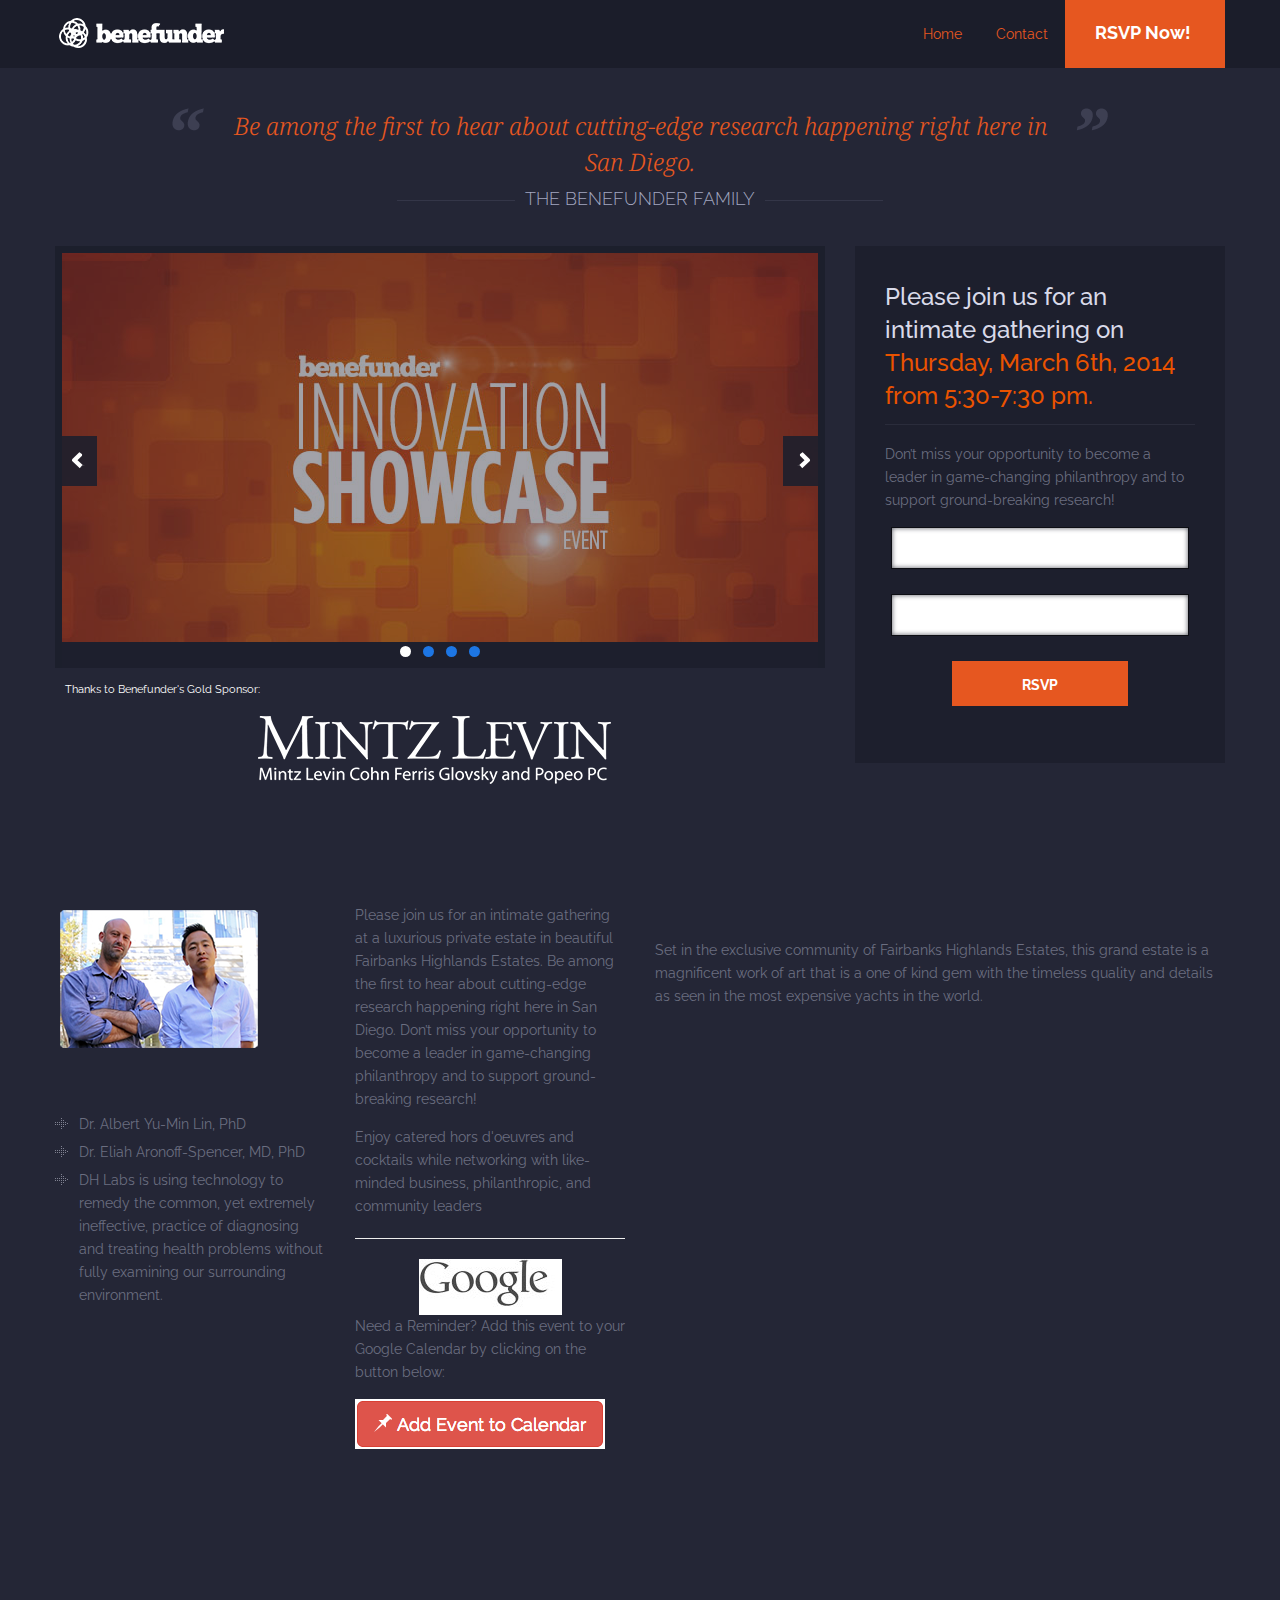
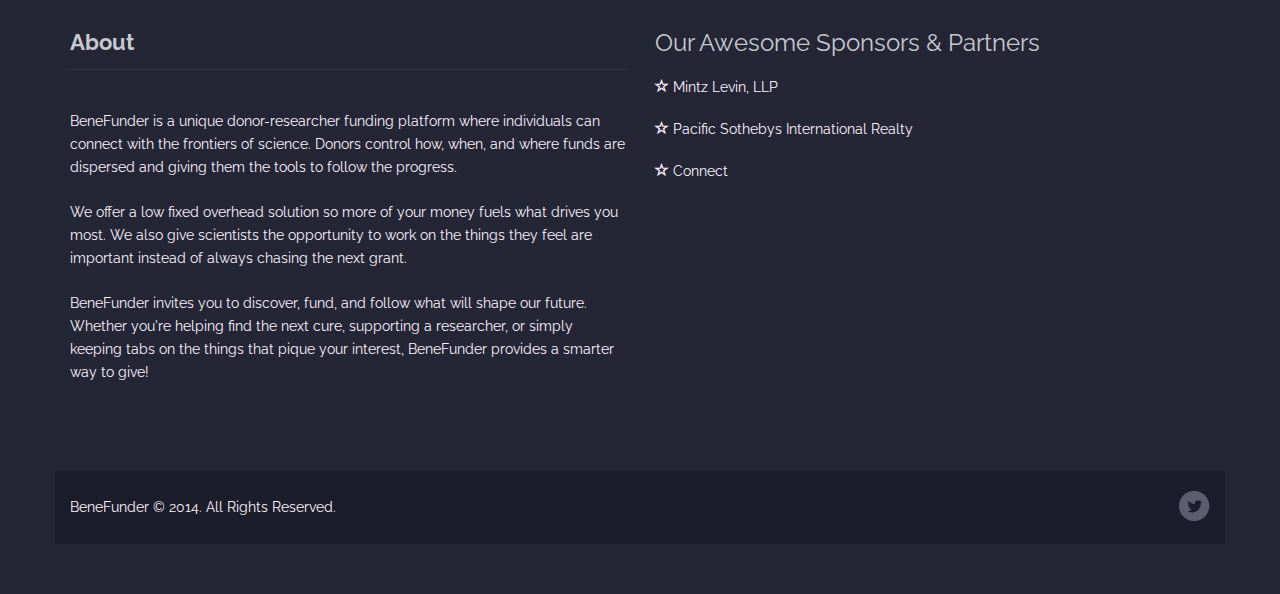
==== commit 78799f8f: "Fixes and Test File" ====
--- a/rsvp.html
+++ b/rsvp.html
@@ -11,7 +11,8 @@
     <!-- Define a viewport to mobile devices to use - telling the browser to assume that the page is as wide as the device (width=device-width) and setting the initial page zoom level to be 1 (initial-scale=1.0) -->
     <meta name="viewport" content="width=device-width, initial-scale=1.0">
 
-    <link rel="shortcut icon" href="images/favicon.png" />
+	<link rel="shortcut icon" href="/favicon.ico" type="image/x-icon">
+	<link rel="icon" href="/favicon.ico" type="image/x-icon">
 
     <!-- Google Web Font -->
     <link href='http://fonts.googleapis.com/css?family=Raleway' rel='stylesheet' type='text/css'>
@@ -90,7 +91,7 @@
         <!-- .quote -->
         <div class="quote">
             <blockquote>
-                <p>Be among the first to hear about cutting-edge research happening right here in San Diego.</p>
+                <p class="org">Be among the first to hear about cutting-edge research happening right here in San Diego.</p>
                 <span class="author"><span class="line left"></span>The Benefunder Family<span class="line right"></span></span>
             </blockquote>
         </div>
@@ -107,7 +108,13 @@
                                 <img alt="Innovation Showcase Series" src="images/slide1.jpg" draggable="false">
                             </a>
                         </li>
-
+                        <li>
+                            <div class="post-video">
+                                <div class="video-wrapper">
+                                    <iframe src="http://player.vimeo.com/video/86033194?title=0&amp;byline=0&amp;portrait=0" allowfullscreen=""></iframe>
+                                </div>
+                            </div>
+                        </li>
                         <li>
                             <a title="Innovation Showcase" href="#">
                                 <img alt="Innovation Showcase Event Speaker" src="images/slide2.jpg" draggable="false">
@@ -123,31 +130,44 @@
                     </ul>
 
                 </div><!-- End Slider -->
+				
+				<p style="padding-top:10px;padding-left:10px;color:white;font-size:11px;">Thanks to Benefunder's Gold Sponsor:</p> 
+				  <img style="display:block;margin-left:auto;margin-right:auto;" alt="Innovation Showcase" src="images/MintzLevin.png">
+				
             </div>
 
             <div class="col-lg-4 col-md-4 col-sm-12 header-widget">
-
+	
                 <!-- wp-email-capture-widget -->
                 <div class="wp-email-capture-widget">
-                    <div class="slide_widget_inner">
-                        <h3 class="title">Please join us for an intimate gathering on <span class="dateo"> Thursday, Feb 6th, 2014 from 5-7pm.</span></h3>
-                        <div class="textwidget">
-                            Don’t miss your opportunity to become a leader in game-changing philanthropy and to support ground-breaking research!.
-                        </div>
-                        <div class="wp-email-capture wp-email-capture-widget wp-email-capture-widget-worldwide" id="wp_email_capture">
-                           <form class="contact-form" method="post" action="rsvp_form_handler.php">
-
-							   <p>
-		                           <input type="text" name="name" id="name" class="required" title="* Please provide your name" placeholder="Full Name">
-		                           <input type="text" name="email" id="email" class="email required" title="* Please provide a valid email address" placeholder="Email Address">								   
-		                           <input type="submit" value="RSVP" id="submit" class="pp-btn" name="submit">
-		                           <input type="hidden" name="action" value="send_message">
-		                           <input type="hidden" name="target" value="jchristopher@pushinginnovation.com">
-                            </form>
-						</p>
-                        </div>
-                    </div>
-                </div><!-- eND OF .wp-email-capture-widget -->
+          <!-- Start of modified greenrope snippet -->
+					<div class="wp-email-capture-widget">
+					                    <div class="slide_widget_inner">
+					                        <h3 class="title">Please join us for an intimate gathering on <span class="dateo"> Thursday, March 6th, 2014 from 5:30-7:30 pm.</span></h3>
+					                        <div class="textwidget">
+					                            Don’t miss your opportunity to become a leader in game-changing philanthropy and to support ground-breaking research!
+					                        </div>
+					                        <div class="wp-email-capture wp-email-capture-widget wp-email-capture-widget-worldwide" id="wp_email_capture">
+												<form  name="signupForm" id="signupForm" class="contact-form" method="post" action="http://app.greenrope.com/j1.pl?4d50a194bfc0f4ffc8c6319ec64da5e9832a6ca31cb49fd49595a5f189114084" onsubmit="return checkMandatory();" >
+
+													   <p>
+												             <input type="hidden" name="AutomaticTeamIDs" value="1" /> 
+															<input type="text" name="FullName" value="" maxlength="64" id="signup_FullName" class="inputTextField" />
+															<input type="text" name="Email" maxlength="64" value="" id="signup_Email" class="inputTextField" />
+
+															<input type="hidden" name="Referrer" value="" /> 
+															<input type="hidden" name="qstring" value="4d50a194bfc0f4ffc8c6319ec64da5e9832a6ca31cb49fd49595a5f189114084" /> 
+															<input type="hidden" name="formSubmitCheck" value="1" /> 
+														   <input type="submit" value="RSVP" id="submit" class="pp-btn" name="submit">
+
+												    </form>
+											</p>
+
+					                        </div>
+					                    </div>
+					                </div>				
+		  
+									<!-- end of snippet -->	  
             </div>
         </div>
     </div><!-- End of container -->
@@ -160,33 +180,43 @@
         <div class="col-lg-3 col-md-3 col-sm-3">
             <h3>Featured Innovator:</h3>
             <figure>
-                <a title="Hello Todd!" href="#">
-                    <img alt="todd_coleman"  src="images/todd.png">
+                <a title="DH Labs" href="#">
+                    <img alt="Distributed Health Duo"  src="images/teamphoto.png">
                 </a>
             </figure>
 			<br>
-		<h4>Todd Coleman</h4>	
+		<h4>DH Labs</h4>	
             <div class="arrow-bullet-list">
                 <ul>
-                    <li>PhD Associate Professor of Bioengineering, UCSD.</li>
-                    <li>Advancing Wearable Health with Smart Skin Sensors and Cloud Analytics</li>
-                    <li>One of San Diego Magazine’s 50 People to Watch in 2013</li>
+                    <li>Dr. Albert Yu-Min Lin, PhD</li>
+					<li>Dr. Eliah Aronoff-Spencer, MD, PhD</li>
+                    <li>DH Labs is using technology to remedy the common, yet extremely ineffective, practice of diagnosing and treating health problems without fully examining our surrounding environment.</li>
                 </ul>
             </div>
+
+
+
         </div>
 
         <div class="col-lg-3 col-md-3 col-sm-3">
             <h3>Showcase Event</h3>
-			<p>Please join us for an intimate gathering at a luxurious private estate in beautiful La Jolla. Be among the first to hear about cutting-edge research happening right here in San Diego. Don’t miss your opportunity to become a leader in game-changing philanthropy and to support ground-breaking research!</p>
+			<p>Please join us for an intimate gathering at a luxurious private estate in beautiful Fairbanks Highlands Estates. Be among the first to hear about cutting-edge research happening right here in San Diego. Don’t miss your opportunity to become a leader in game-changing philanthropy and to support ground-breaking research!</p>
             <p>Enjoy catered hors d'oeuvres and cocktails while networking with like-minded business, philanthropic, and community leaders</p>
+			<hr>
+			<div class="goocal">
+			<img style="display:block;margin-left:auto;margin-right:auto;" src="images/google_logo_black.jpg" alt="Google">
+            <p>Need a Reminder? Add this event to your Google Calendar by clicking on the button below:</p>		
+<a target="_blank" <a href="http://www.google.com/calendar/event?action=TEMPLATE&text=Benefunder%202nd%20Innovation%20Showcase&dates=20140307T013000Z/20140306T153000Z&details=Please%20join%20us%20for%20an%20intimate%20gathering%20at%20a%20luxurious%20private%20estate%20in%20beautiful%20Fairbanks%20Highlands%20Estates.%20Be%20among%20the%20first%20to%20hear%20about%20cutting-edge%20research%20happening%20right%20here%20in%20San%20Diego.%20Don%E2%80%99t%20miss%20your%20opportunity%20to%20become%20a%20leader%20in%20game-changing%20philanthropy%20and%20to%20support%20ground-breaking%20research!&location=14198%20Caminito%20Vistana%2C%20San%20Diego%2C%20CA%2092130&trp=false&sprop=Benefunder&sprop=name:www.innovationpress.org" target="_blank"><img border="0" src="images/calbutton.png"></a>
+		</div>
         </div>
 
         <div class="col-lg-6 col-md-6 col-sm-6">
             <h3>Event Venue</h3>
-			<h4>1660 Torrey Pines Road, San Diego, CA 92037</h4>
-            <p>With only a handful of truly significant oceanfront estates in all of Southern California, 1660 Torrey Pines Road is perhaps the finest of all! A short stroll to the world renowned La Jolla’s village. <a title="1600TorreyPines" href="http://1660torreypinesroad.wordpress.com"> Explore this Property.</a></p>
-			
-<iframe src="https://www.google.com/maps/embed?pb=!1m14!1m8!1m3!1d3351.8617109800234!2d-117.26422600000001!3d32.848912999999996!3m2!1i1024!2i768!4f13.1!3m3!1m2!1s0x80dc01570ebc36a3%3A0xf17f5d5ecba01b36!2s1660+Torrey+Pines+Road%2C+San+Diego%2C+CA!5e0!3m2!1sen!2sus!4v1389993731850" width="600" height="450" frameborder="0" style="border:0"></iframe>
+			<h4>14198 Caminito Vistana, San Diego, CA 92130</h4>
+            <p>Set in the exclusive community of Fairbanks Highlands Estates, this grand estate is a magnificent work of art that is a one of kind gem with the timeless quality and details as seen in the most expensive yachts in the world.<!-- <a title="HighTimeRidge" href="http://1660torreypinesroad.wordpress.com"> Explore this Property.</a> --> </p>
+
+<iframe src="https://www.google.com/maps/embed?pb=!1m18!1m12!1m3!1d3347.0376677840623!2d-117.15871200000001!3d32.976408000000006!2m3!1f0!2f0!3f0!3m2!1i1024!2i768!4f13.1!3m3!1m2!1s0x80dbf7ee2ae3d9cd%3A0x55fb511613e4591e!2s14198+Caminito+Vistana!5e0!3m2!1sen!2sus!4v1392948316802" width="600" height="450" frameborder="0" style="border:0"></iframe>
+
 			
         </div>
 
@@ -220,14 +250,11 @@
                 </div>
 				
                 <div class="col-lg-6 col-md-6 col-sm-6">
-              <h3>Our Awesome Sponsors</h3>
+              <h3>Our Awesome Sponsors & Partners</h3>
                     <ul>
-						<li class="spon"><span class="glyphicon glyphicon-star-empty"></span>&nbsp;CONNECT</li>
-						<li class="spon"><span class="glyphicon glyphicon-star-empty"></span>&nbsp;Local Magazine</li>
-						<li class="spon"><span class="glyphicon glyphicon-star-empty"></span>&nbsp;Merrill Lynch</li>
-						<li class="spon"><span class="glyphicon glyphicon-star-empty"></span>&nbsp;619Vodka</li>
-						<li class="spon"><span class="glyphicon glyphicon-star-empty"></span>&nbsp;Sothebys Pacific International</li>
-						<li class="spon"><span class="glyphicon glyphicon-star-empty"></span>&nbsp;San Diego Ferrari/Maserati</li>
+						<li class="spon"><span class="glyphicon glyphicon-star-empty"></span>&nbsp;Mintz Levin, LLP</li>
+						<li class="spon"><span class="glyphicon glyphicon-star-empty"></span>&nbsp;Pacific Sothebys International Realty</li>
+						<li class="spon"><span class="glyphicon glyphicon-star-empty"></span>&nbsp;Connect</li>
 					</ul>
                 </div>
 
@@ -260,6 +287,8 @@
 <!--[if lt IE 9]>
 <script src="js/respond.min.js"></script>
 <![endif]-->
+
+
 
 <script src="js/jquery.min.js"></script>
 <script src="js/flexslider/jquery.flexslider-min.js"></script>
@@ -274,7 +303,14 @@
 <script src="js/jquery-twitterFetcher.js"></script>
 <script src="js/custom.js"></script>
 
-
+<script>
+	$( '#name' ).val( '' );
+	$( '#email' ).val( '' );
+
+	$( 'form.contact-form' ).on( 'submit', function() {
+		$('#submit').prop("disabled", true).val( 'Processing...' );
+	});
+</script>
 
 
 </body>
--- a/css/main.css
+++ b/css/main.css
@@ -1,3 +1,5 @@
+
+
 p.msg2u {
  color: #FAE607;
  font-weight: 200;
@@ -739,7 +741,7 @@
 }
 .wp-email-capture-widget input[type="submit"] {
   border: none;
-  background-color: #1d76e4;
+  background-color: #e65720;
   color: #ffffff;
   font-size: 14px;
   font-weight: bold;
@@ -908,7 +910,7 @@
   line-height: 24px;
   font-weight: bold;
   color: #ffffff;
-  background-color: #cf1c22 ;
+  background-color: #e65720 ;
   padding: 21px 24px 23px 20px;
 }
 .donate-now a:hover {
@@ -942,7 +944,7 @@
 .main-menu ul li a {
   display: inline-block;
   font-size: 14px;
-  color: #898ba2;
+  color: #e65720;
   text-decoration: none;
   margin: 0 ;
   padding: 23px 15px 22px;
@@ -990,7 +992,7 @@
   margin: 0 ;
 }
 .quote blockquote p {
-  color: #d9dae9;
+  color: #e65720;
   font-family: 'Noto Serif', Georgia, "Times New Roman", Times, serif;
   font-style: italic;
   font-size: 24px;
@@ -1062,7 +1064,7 @@
   display: block;
 }
 .home-flexslider .flex-control-paging {
-  bottom: 10px;
+  bottom: -1px;
 }
 .home-flexslider .flex-direction-nav li a {
   display: block;
